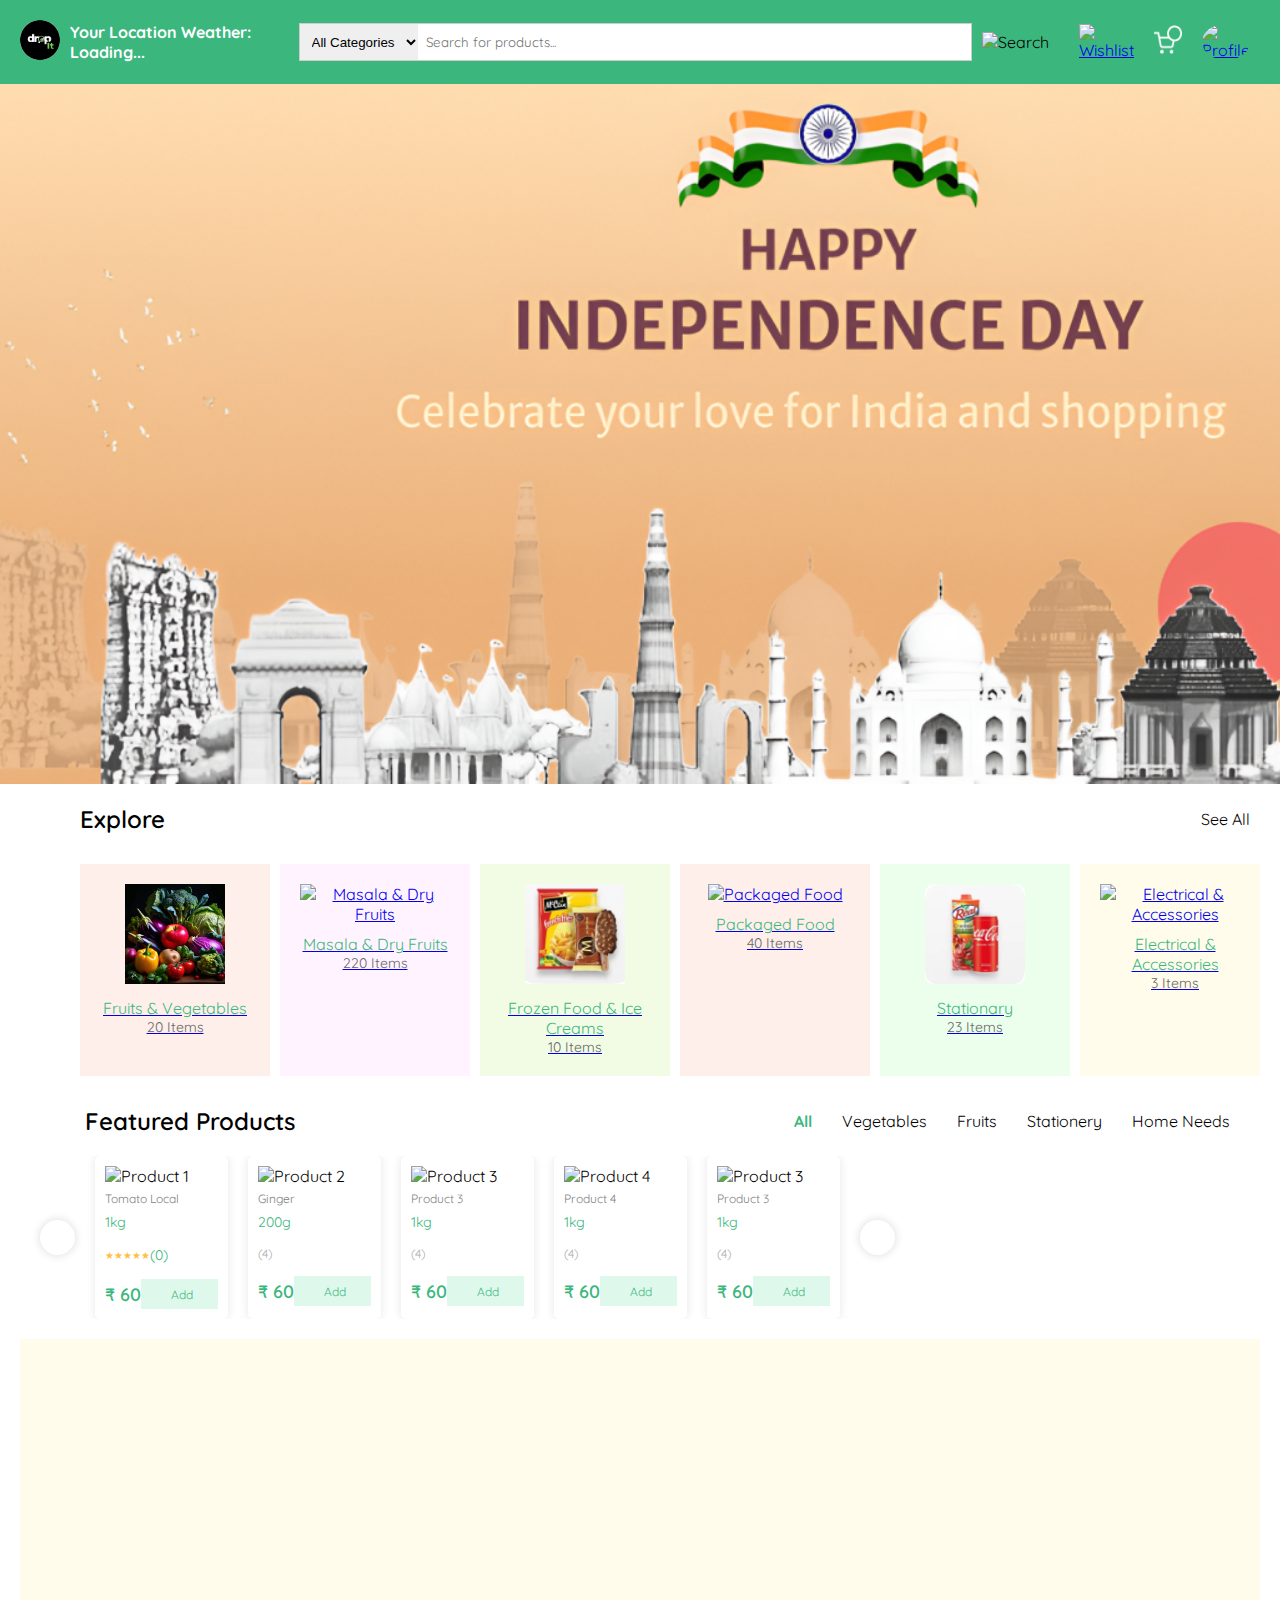
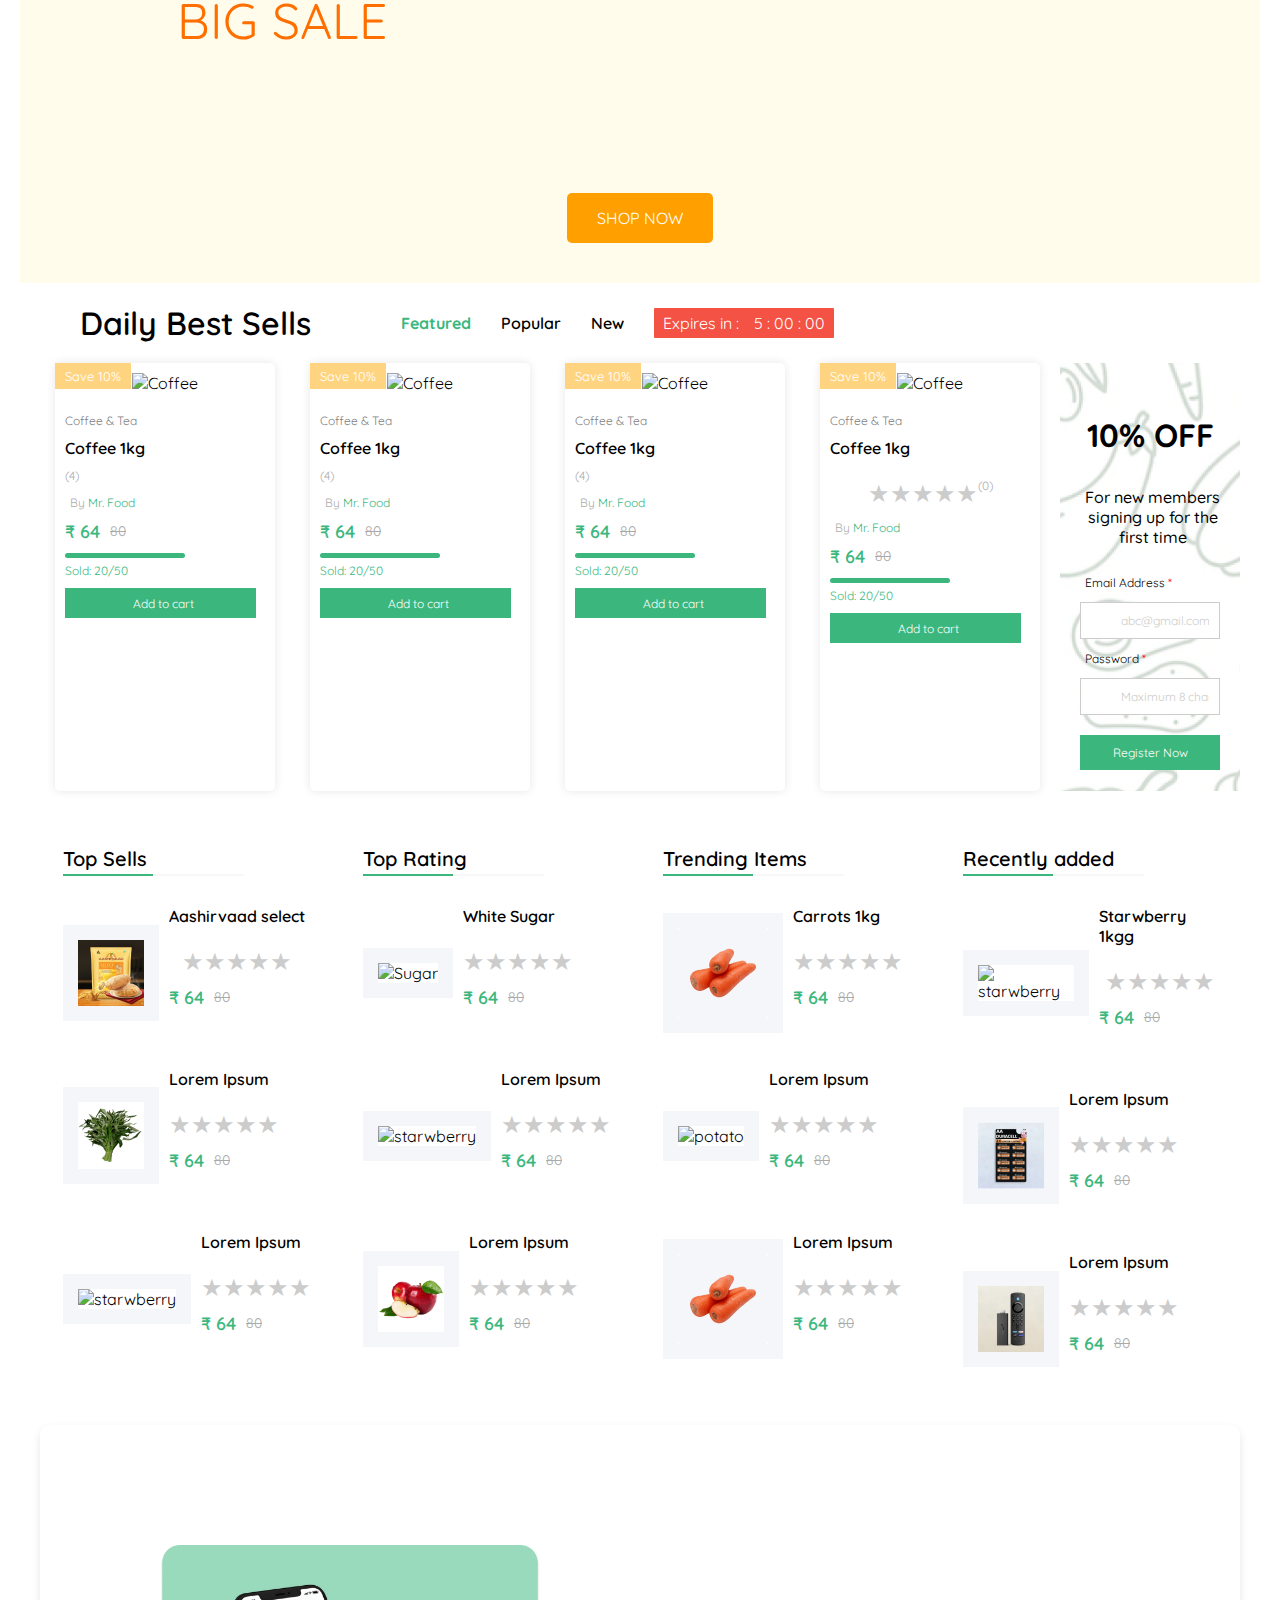
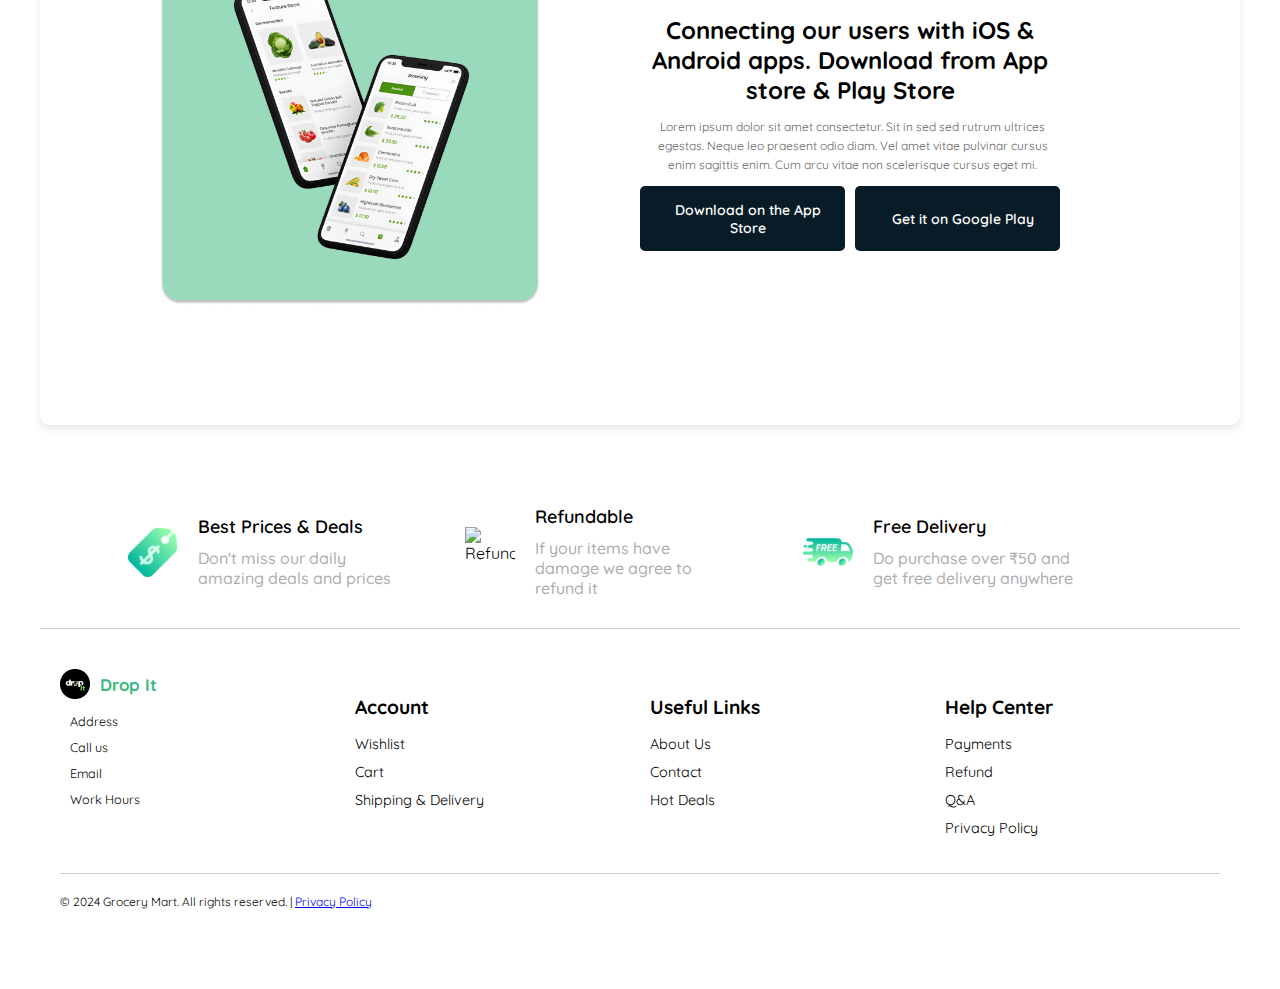
==== index.html @ 7d84f9f9 "Update index.html" ====
<!DOCTYPE html>
<html lang="en">
<head>
<meta charset="UTF-8">
    <meta name="viewport" content="width=device-width, initial-scale=1.0">

<script src="https://kit.fontawesome.com/96c75676d8.js" crossorigin="anonymous"></script>
<script src="https://maps.googleapis.com/maps/api/js?key=AIzaSyDyX95Pp5Kdh_u6Gv_BSRYuu4jSt3dZjJo&libraries=places"></script>
<link rel="preconnect" href="https://fonts.googleapis.com">
<link rel="preconnect" href="https://fonts.gstatic.com" crossorigin>
<link href="https://fonts.googleapis.com/css2?family=Quicksand:wght@300..700&display=swap" rel="stylesheet">

<link rel="stylesheet" href="style.css">
<title>Drop It</title>
<style>
    

</style>
</head>
<body>
    <!-- Header -->
    <div id="above-bar"></div>
    <div id="bottom-bar"></div>

    <div class="header">
        <div class="logo">
            <a href="index.html">
              <img src="assets/drop logo.jpg" alt="Logo" style="border-radius: 100px;">
            </a>


           
            <div class="location">
                <i class="fa-solid fa-location-dot" style="color: #fff; font-size: 14px;"></i>
                <span id="location-text">Your Location</span>
                <span id="weather-report">Weather: Loading...</span>
            </div>
        </div>
        <div class="search-bar-container">
            <div class="search-bar">
                <select>
                    <option><a href="allcategories.html">All Categories</a></option>
                      <option><a href="ve">Vegetables</a></option>
                      <option><a href="#">Fruits</a></option>
                      <option><a href="#">Dairy</a></option>
                      <option><a href="#">More</a></option>

                </select>
                <input type="text" placeholder="Search for products...">
            </div>
            <div class="search-icon">
                <img src="assets/Search-btn.png" alt="Search">
            </div>
        </div>

        <div class="icons">
              <a href="wishlist.html">
                <img src="assets/Wishlist-1.png" alt="Wishlist">
              </a>
              <a href="cart.html">
                <img src="assets/Cart-1.png" alt="Cart">
              </a>
              <div class="profile-icon">
                <a href="signup.html">
                  <img src="assets/Profile.png" alt="Profile">
                </a>

            </div>
        </div>
    </div>



    <div class="hero-section" style="margin: 0;">       
            </div>
            
        </div>
       
    </div>

    
    <div class="explore-section">
        <div class="explore-header">
            <p>Explore</p>
            <div class="explore-buttons">
                <a href="allcategories.html" class="explore-button">See
            All</a>
                <!-- <a href="vegetables.html" class="explore-button">Vegetables</a>
                <a href="fruits.html" class="explore-button">Fruits</a>
                <a href="stationery.html" class="explore-button">Stationery</a>
                <a href="home_needs.html" class="explore-button">Home Needs</a> -->
            </div>
        </div>
        <div class="categories">
        <div class="category-list">
            <div class="category-item" style="background-color: #FEEFEA;">
              <a href="fruits&veggies.html">
                <img src="./assets/fruits & Veggies.jpg" alt="Fruits & Vegetables">
                <p>Fruits & Vegetables</p>
                <span>20 Items</span>
              </a>
            </div>
            <div class="category-item" style="background-color: #FFF3FF;">
              <a href="masala.html">
                <img src="./assets/masala.png" alt="Masala & Dry Fruits">
                <p>Masala & Dry Fruits</p>
                <span>220 Items</span>
              </a>
            </div>
            <div class="category-item" style="background-color: #F2FCE4;">
              <a href="frozen.html">
                <img src="./assets/frozen_food.png" alt="Frozen Food & Ice Creams">
                <p>Frozen Food & Ice Creams</p>
                <span>10 Items</span>
              </a>
            </div>
            <div class="category-item" style="background-color: #FEEFEA;">
              <a href="packed.html">
                <img src="./assets/packaged.png" alt="Packaged Food">
                <p>Packaged Food</p>
                <span>40 Items</span>
              </a>
            </div>
            <div class="category-item" style="background-color: #ECFFEC;">
              <a href="underdev.html">
                <img src="./assets/juice.png" alt="Cool Drinks & Juices">
                <p>Stationary</p>
                <span>23 Items</span>
              </a>
            </div>
            <div class="category-item" style="background-color: #FFFCEB;">
              <a href="underdev.html">
                <img src="./assets/electrical.png" alt="Electrical & Accessories">
                <p>Electrical & Accessories</p>
                <span>3 Items</span>
              </a>
            </div>
            <div class="category-item" style="background-color: #DEF9EC;">
              <a href="underdev.html">
                <img src="./assets/stationery.png" alt="Stationery & Crafts">
                <p>Stationery & Crafts</p>
                <span>9 Items</span>
              </a>
            </div>
            <div class="category-item" style="background-color: #ECFFEC;">
              <a href="cooldrinks.html">
                <img src="./assets/juice.png" alt="Cool Drinks & Juices">
                <p>Cool Drinks & Juices</p>
                <span>23 Items</span>
              </a>
            </div>
          </div>

    </div>

    <!-- features -->

    <div class="featured-section">
        <div class="featured-header">
            <p>Featured Products</p>
            <div class="featured-buttons">
                <a href="index.html" class="featured-button">All</a>
                <a href="vegetables.html" class="featured-button">Vegetables</a>
                <a href="fruits.html" class="featured-button">Fruits</a>
                <a href="stationery.html" class="featured-button">Stationery</a>
                <a href="home_needs.html" class="featured-button">Home Needs</a>
            </div>
        </div>
        <div class="featured-products">
            <button class="arrow left-arrow"><i class="fas fa-arrow-left"></i></button>
            <div class="product-list">
                <div class="product-item">
                    <img src="./assets/product1.png" alt="Product 1">
                    <div class="product-name-wrapper">
                        <p>Tomato Local</p>
                        <i class="far fa-heart heart-icon" onclick="toggleWishlist(this, 'Tomato Local')"></i>
                    </div>
                    <span class="product-weight">1kg</span>
                    <div class="product-rating" style="margin-top: 10px;">
                        <span class="star" data-value="1">&#9733;</span>
                        <span class="star" data-value="2">&#9733;</span>
                        <span class="star" data-value="3">&#9733;</span>
                        <span class="star" data-value="4">&#9733;</span>
                        <span class="star" data-value="5">&#9733;</span>
                        <span>(<span id="rating-value">0</span>)</span>

                    </div>
                    <div class="product-price-add">
                        <div class="product-price">₹ 60</div>
                        <div class="add-to-cart">
                            <button class="add-to-cart-button" onclick="addToCart(this)">
                                <i class="fas fa-shopping-cart"></i> Add
                            </button>
                        </div>
                        <div class="quantity-controls" style="display: none;">
                            <button class="quantity-button" onclick="updateQuantity(this, -1)">-</button>
                            <span class="quantity">1</span>
                            <button class="quantity-button" onclick="updateQuantity(this, 1)">+</button>
                        </div>
                    </div>
                </div>             
                
                <div class="product-item">
                    <img src="./assets/product2.png" alt="Product 2">
                    <div class="product-name-wrapper">
                        <p>Ginger</p>
                        <i class="far fa-heart heart-icon" onclick="toggleWishlist(this, 'Ginger')"></i>
                    </div>
                    <span>200g</span>
                    <div class="product-rating" style="margin-top: 10px;">
                        <i class="fas fa-star star"></i>
                        <i class="fas fa-star star"></i>
                        <i class="fas fa-star star"></i>
                        <i class="fas fa-star star"></i>
                        <i class="fas fa-star star inactive"></i>
                        <span style="font-size: 12px; color: #ADADAD;">(4)</span>

                    </div>
                    <div class="product-price-add">
                        <div class="product-price">₹ 60</div>
                        <div class="add-to-cart">
                            <button class="add-to-cart-button" onclick="addToCart(this)">
                                <i class="fas fa-shopping-cart"></i> Add
                            </button>
                        </div>
                        <div class="quantity-controls" style="display: none;">
                            <button class="quantity-button" onclick="updateQuantity(this, -1)">-</button>
                            <span class="quantity">1</span>
                            <button class="quantity-button" onclick="updateQuantity(this, 1)">+</button>
                        </div>
                    </div>
                </div>
                <div class="product-item">
                    <img src="./assets/product3.png" alt="Product 3">
                    <div class="product-name-wrapper">
                        <p>Product 3</p>
                        <i class="far fa-heart heart-icon" onclick="toggleWishlist(this, 'Product 3')"></i>
                    </div>
                    <span>1kg</span>
                    <div class="product-rating" style="margin-top: 10px;">
                        <i class="fas fa-star star"></i>
                        <i class="fas fa-star star"></i>
                        <i class="fas fa-star star"></i>
                        <i class="fas fa-star star"></i>
                        <i class="fas fa-star star inactive"></i>
                        <span style="font-size: 12px; color: #ADADAD;">(4)</span>

                    </div>
                    <div class="product-price-add">
                        <div class="product-price">₹ 60</div>
                        <div class="add-to-cart">
                            <button class="add-to-cart-button">
                                <i class="fas fa-shopping-cart"></i> Add
                            </button>
                        </div>
                        <div class="quantity-controls" style="display: none;">
                            <button class="quantity-button" onclick="updateQuantity(this, -1)">-</button>
                            <span class="quantity">1</span>
                            <button class="quantity-button" onclick="updateQuantity(this, 1)">+</button>
                        </div>
                    </div>
                </div>
                <div class="product-item">
                    <img src="./assets/product4.png" alt="Product 4">
                    <div class="product-name-wrapper">
                        <p>Product 4</p>
                        <i class="far fa-heart heart-icon" onclick="toggleWishlist(this, 'Product 4')"></i>
                    </div>
                    <span>1kg</span>
                    <div class="product-rating" style="margin-top: 10px;">
                        <i class="fas fa-star star"></i>
                        <i class="fas fa-star star"></i>
                        <i class="fas fa-star star"></i>
                        <i class="fas fa-star star"></i>
                        <i class="fas fa-star star inactive"></i>
                        <span style="font-size: 12px; color: #ADADAD;">(4)</span>

                    </div>
                    <div class="product-price-add">
                        <div class="product-price">₹ 60</div>
                        <div class="add-to-cart">
                            <button class="add-to-cart-button"><i class="fas fa-shopping-cart"></i> Add</button>
                        </div>
                        <div class="quantity-controls" style="display: none;">
                            <button class="quantity-button" onclick="updateQuantity(this, -1)">-</button>
                            <span class="quantity">1</span>
                            <button class="quantity-button" onclick="updateQuantity(this, 1)">+</button>
                        </div>
                    </div>
                </div> 
                <div class="product-item">
                    <img src="./assets/product3.png" alt="Product 3">
                    <div class="product-name-wrapper">
                        <p>Product 3</p>
                        <i class="far fa-heart heart-icon" onclick="toggleWishlist(this, 'Product 3')"></i>
                    </div>
                    <span>1kg</span>
                    <div class="product-rating" style="margin-top: 10px;">
                        <i class="fas fa-star star"></i>
                        <i class="fas fa-star star"></i>
                        <i class="fas fa-star star"></i>
                        <i class="fas fa-star star"></i>
                        <i class="fas fa-star star inactive"></i>
                        <span style="font-size: 12px; color: #ADADAD;">(4)</span>

                    </div>
                    <div class="product-price-add">
                        <div class="product-price">₹ 60</div>
                        <div class="add-to-cart">
                            <button class="add-to-cart-button">
                                <i class="fas fa-shopping-cart"></i> Add
                            </button>
                        </div>
                        <div class="quantity-controls" style="display: none;">
                            <button class="quantity-button" onclick="updateQuantity(this, -1)">-</button>
                            <span class="quantity">1</span>
                            <button class="quantity-button" onclick="updateQuantity(this, 1)">+</button>
                        </div>
                    </div>
                </div>
                
            </div>
            <button class="arrow right-arrow"><i class="fas fa-arrow-right"></i></button>
        </div>   
    </div>
    <div class="offer-banner">
    </div>

    


    <div class="sale-section">
        <div class="cashback">FLAT 20% CASHBACK</div>
        <div class="big-sale">BIG SALE</div>
        <div class="festival-offer">FESTIVAL OFFER</div>
        <a href="#" class="shop-now">SHOP NOW</a>
    </div>

<!-- daily best -->
<div class="daily-best-sells">
    <div class="daily-best-header">
        <div class="daily-best-header-left">
            <p>Daily Best Sells</p>
            <div class="daily-best-buttons">

                <a href="index.html" class="daily-best-button">Featured</a>
                <a href="popular.html" class="daily-best-button">Popular</a>
                <a href="new-products.html" class="daily-best-button">New</a>
            </div>

            <div class="expires-in">
                <span>Expires in :</span>
                <div id="timer" style="margin-left: 15px;">0 : 00 : 00</div>
            </div>
            
        </div>
    </div>
    <div class="products-wrapper">
        <div class="product-card">
            <div class="discount-label">Save 10%</div>
            <img src="./assets/product1.png" alt="Coffee">
            <p class="category">Coffee & Tea</p>
            <p class="product-title">Coffee 1kg</p>
            <div class="product-rating">
                <i class="fas fa-star star"></i>
                <i class="fas fa-star star"></i>
                <i class="fas fa-star star"></i>
                <i class="fas fa-star star"></i>
                <i class="fas fa-star star inactive"></i>
                <span style="font-size: 12px; color: #ADADAD;">(4)</span>
            </div>
            <p class="seller"><span style="color: #ADADAD;">By</span> Mr. Food</p>
            <div class="price">
                <span class="new-price">₹ 64</span>
                <span class="old-price">80</span>
            </div>
            <div class="sold">
                <div class="sold-bar" style="width: 60%; border-radius: 5px"></div>
                <span style="font-size: 12px; text-align: left">Sold: 20/50</span>
            </div>
            <!-- <button class="daily-add-to-cart-button"><i class="fas fa-shopping-cart"></i> Add to cart</button> -->
            <div class="product-price-add">
                <div class="add-to-cart">
                    <button class="daily-add-to-cart-button" onclick="addToCart(this)">
                        <i class="fas fa-shopping-cart"></i> Add to cart
                    </button>
                </div>
                <div class="quantity-controls" style="display: none;">
                    <button class="daily-best-quantity" onclick="updateQuantity(this, -1)">-</button>
                    <span class="daily-quantity">1</span>
                    <button class="daily-best-quantity" onclick="updateQuantity(this, 1)">+</button>
                </div>
            </div>
        </div>
        <div class="product-card">
            <div class="discount-label">Save 10%</div>
            <img src="./assets/product1.png" alt="Coffee">
            <p class="category">Coffee & Tea</p>
            <p class="product-title">Coffee 1kg</p>
            <div class="product-rating">
                <i class="fas fa-star star"></i>
                <i class="fas fa-star star"></i>
                <i class="fas fa-star star"></i>
                <i class="fas fa-star star"></i>
                <i class="fas fa-star star inactive"></i>
                <span style="font-size: 12px; color: #ADADAD;">(4)</span>
            </div>
            <p class="seller"><span style="color: #ADADAD;">By</span> Mr. Food</p>
            <div class="price">
                <span class="new-price">₹ 64</span>
                <span class="old-price">80</span>
            </div>
            <div class="sold">
                <div class="sold-bar" style="width: 60%; border-radius: 5px"></div>
                <span style="font-size: 12px; text-align: left">Sold: 20/50</span>
            </div>
            <!-- <button class="daily-add-to-cart-button"><i class="fas fa-shopping-cart"></i> Add to cart</button> -->
            <div class="product-price-add">
                <div class="add-to-cart">
                    <button class="daily-add-to-cart-button" onclick="addToCart(this)">
                        <i class="fas fa-shopping-cart"></i> Add to cart
                    </button>
                </div>
                <div class="quantity-controls" style="display: none;">
                    <button class="daily-best-quantity" onclick="updateQuantity(this, -1)">-</button>
                    <span class="daily-quantity">1</span>
                    <button class="daily-best-quantity" onclick="updateQuantity(this, 1)">+</button>
                </div>
            </div>
        </div>
        <div class="product-card">
            <div class="discount-label">Save 10%</div>
            <img src="./assets/product1.png" alt="Coffee">
            <p class="category">Coffee & Tea</p>
            <p class="product-title">Coffee 1kg</p>
            <div class="product-rating">
                <i class="fas fa-star star"></i>
                <i class="fas fa-star star"></i>
                <i class="fas fa-star star"></i>
                <i class="fas fa-star star"></i>
                <i class="fas fa-star star inactive"></i>
                <span style="font-size: 12px; color: #ADADAD;">(4)</span>
            </div>
            <p class="seller"><span style="color: #ADADAD;">By</span> Mr. Food</p>
            <div class="price">
                <span class="new-price">₹ 64</span>
                <span class="old-price">80</span>
            </div>
            <div class="sold">
                <div class="sold-bar" style="width: 60%; border-radius: 5px"></div>
                <span style="font-size: 12px; text-align: left">Sold: 20/50</span>
            </div>
            <!-- <button class="daily-add-to-cart-button"><i class="fas fa-shopping-cart"></i> Add to cart</button> -->
            <div class="product-price-add">
                <div class="add-to-cart">
                    <button class="daily-add-to-cart-button" onclick="addToCart(this)">
                        <i class="fas fa-shopping-cart"></i> Add to cart
                    </button>
                </div>
                <div class="quantity-controls" style="display: none;">
                    <button class="daily-best-quantity" onclick="updateQuantity(this, -1)">-</button>
                    <span class="daily-quantity">1</span>
                    <button class="daily-best-quantity" onclick="updateQuantity(this, 1)">+</button>
                </div>
            </div>
        </div>
        <div class="product-card">
            <div class="discount-label">Save 10%</div>
            <img src="./assets/product1.png" alt="Coffee">
            <p class="category">Coffee & Tea</p>
            <p class="product-title">Coffee 1kg</p>
            <div class="rating">
                <span class="star" data-value="1">&#9733;</span>
                <span class="star" data-value="2">&#9733;</span>
                <span class="star" data-value="3">&#9733;</span>
                <span class="star" data-value="4">&#9733;</span>
                <span class="star" data-value="5">&#9733;</span>
                <span id="rating-value" style="font-size: 12px; color: #ADADAD;">(0)</span>
            </div>

            <p class="seller"><span style="color: #ADADAD;">By</span> Mr. Food</p>
            <div class="price">
                <span class="new-price">₹ 64</span>
                <span class="old-price">80</span>
            </div>
            <div class="sold">
                <div class="sold-bar" style="width: 60%; border-radius: 5px"></div>
                <span style="font-size: 12px; text-align: left">Sold: 20/50</span>
            </div>
            <!-- <button class="daily-add-to-cart-button"><i class="fas fa-shopping-cart"></i> Add to cart</button> -->
            <div class="product-price-add">
                <div class="add-to-cart">
                    <button class="daily-add-to-cart-button" onclick="addToCart(this)">
                        <i class="fas fa-shopping-cart"></i> Add to cart
                    </button>
                </div>
                <div class="quantity-controls" style="display: none;">
                    <button class="daily-best-quantity" onclick="updateQuantity(this, -1)">-</button>
                    <span class="daily-quantity">1</span>
                    <button class="daily-best-quantity" onclick="updateQuantity(this, 1)">+</button>
                </div>
            </div>
        </div>

        <!-- email new memver -->
        <div class="new-member-offer">
            <h3>10% OFF</h3>
            <p style="color: black; font-size: 16px; font-weight: 500;">For new members signing up for the first time</p>
            <form class="signup-form">
                <!-- <i class="fa-regular fa-envelope" style="color:#000000; text-align: left;">Email Address <span style="color: red;">*</span></i> -->
                <p style="color:#000000; text-align: left;">Email Address <span style="color: red; font-weight: 500;">*</span></p>
                <div class="input-wrapper">
                    <i class="fa-regular fa-envelope"></i>
                    <input type="email" placeholder="abc@gmail.com" required>
                </div>              
                <p style="color:#000000; text-align: left;">Password <span style="color: red; font-weight: 500;">*</span></p>

                <div class="input-wrapper">
                    <i class="fa-solid fa-key"></i>
                    <input type="password" placeholder="Maximum 8 characters" required>

                </div>  

                <button type="submit">Register Now</button>
            </form>
        </div>
    </div>
</div>   

<!-- top rated -->
<div class="top-container">
    <div class="top">
        <p class="top-sells-heading">Top Sells</p>
        <div class="product">
            <img src="assets/ashirvad.png" alt="aashirvaad">
            <div class="product-info">
                <p class="top-product-name">Aashirvaad select</p>
                <div class="rating">
                    <span class="star" data-value="1">&#9733;</span>
                    <span class="star" data-value="2">&#9733;</span>
                    <span class="star" data-value="3">&#9733;</span>
                    <span class="star" data-value="4">&#9733;</span>
                    <span class="star" data-value="5">&#9733;</span>

                </div>
                <div class="price">
                    <span class="new-price">₹ 64</span>
                    <span class="old-price">80</span>
                </div>
            </div>
        </div>

        <div class="product">
            <img src="assets/leaf.png" alt="leaf">
            <div class="product-info">
                <p class="top-product-name">Lorem Ipsum</p>
                <div class="rating">
                    <span class="star" data-value="1">&#9733;</span>
                    <span class="star" data-value="2">&#9733;</span>
                    <span class="star" data-value="3">&#9733;</span>
                    <span class="star" data-value="4">&#9733;</span>
                    <span class="star" data-value="5">&#9733;</span>

                </div>
                <div class="price">
                    <span class="new-price">₹ 64</span>
                    <span class="old-price">80</span>
                </div>
            </div>
        </div>

        <div class="product">
            <img src="assets/starwberry.png" alt="starwberry">
            <div class="product-info">
                <p class="top-product-name">Lorem Ipsum</p>
                <div class="rating">
                    <span class="star" data-value="1">&#9733;</span>
                    <span class="star" data-value="2">&#9733;</span>
                    <span class="star" data-value="3">&#9733;</span>
                    <span class="star" data-value="4">&#9733;</span>
                    <span class="star" data-value="5">&#9733;</span>

                </div>
                <div class="price">
                    <span class="new-price">₹ 64</span>
                    <span class="old-price">80</span>
                </div>
            </div>
        </div>
    </div>
    

    <div class="top">
        <p class="top-sells-heading">Top Rating</p>
        <div class="product">
            <img src="assets/salt.png" alt="Sugar">
            <div class="product-info">
                <p class="top-product-name">White Sugar</p>
                <div class="rating">
                    <span class="star" data-value="1">&#9733;</span>
                    <span class="star" data-value="2">&#9733;</span>
                    <span class="star" data-value="3">&#9733;</span>
                    <span class="star" data-value="4">&#9733;</span>
                    <span class="star" data-value="5">&#9733;</span>

                </div>
                <div class="price">
                    <span class="new-price">₹ 64</span>
                    <span class="old-price">80</span>
                </div>
            </div>
        </div>

        <div class="product">
            <img src="assets/orange.png" alt="starwberry">
            <div class="product-info">
                <p class="top-product-name">Lorem Ipsum</p>
                <div class="rating">
                    <span class="star" data-value="1">&#9733;</span>
                    <span class="star" data-value="2">&#9733;</span>
                    <span class="star" data-value="3">&#9733;</span>
                    <span class="star" data-value="4">&#9733;</span>
                    <span class="star" data-value="5">&#9733;</span>

                </div>
                <div class="price">
                    <span class="new-price">₹ 64</span>
                    <span class="old-price">80</span>
                </div>
            </div>
        </div>

        <div class="product">
            <img src="assets/apple.png" alt="starwberry">
            <div class="product-info">
                <p class="top-product-name">Lorem Ipsum</p>
                <div class="rating">
                    <span class="star" data-value="1">&#9733;</span>
                    <span class="star" data-value="2">&#9733;</span>
                    <span class="star" data-value="3">&#9733;</span>
                    <span class="star" data-value="4">&#9733;</span>
                    <span class="star" data-value="5">&#9733;</span>

                </div>
                <div class="price">
                    <span class="new-price">₹ 64</span>
                    <span class="old-price">80</span>
                </div>
            </div>
        </div>
    </div>

    <div class="top">
        <p class="top-sells-heading">Trending Items</p>
        <div class="product">
            <img src="assets/carrot.png" alt="starwberry">
            <div class="product-info">
                <p class="top-product-name">Carrots 1kg</p>
                <div class="rating">
                    <span class="star" data-value="1">&#9733;</span>
                    <span class="star" data-value="2">&#9733;</span>
                    <span class="star" data-value="3">&#9733;</span>
                    <span class="star" data-value="4">&#9733;</span>
                    <span class="star" data-value="5">&#9733;</span>

                </div>
                <div class="price">
                    <span class="new-price">₹ 64</span>
                    <span class="old-price">80</span>
                </div>
            </div>
        </div>

        <div class="product">
            <img src="assets/potato.png" alt="potato">
            <div class="product-info">
                <p class="top-product-name">Lorem Ipsum</p>
                <div class="rating">
                    <span class="star" data-value="1">&#9733;</span>
                    <span class="star" data-value="2">&#9733;</span>
                    <span class="star" data-value="3">&#9733;</span>
                    <span class="star" data-value="4">&#9733;</span>
                    <span class="star" data-value="5">&#9733;</span>

                </div>
                <div class="price">
                    <span class="new-price">₹ 64</span>
                    <span class="old-price">80</span>
                </div>
            </div>
        </div>

        <div class="product">
            <img src="assets/carrot.png" alt="carrot">
            <div class="product-info">
                <p class="top-product-name">Lorem Ipsum</p>
                <div class="rating">
                    <span class="star" data-value="1">&#9733;</span>
                    <span class="star" data-value="2">&#9733;</span>
                    <span class="star" data-value="3">&#9733;</span>
                    <span class="star" data-value="4">&#9733;</span>
                    <span class="star" data-value="5">&#9733;</span>

                </div>
                <div class="price">
                    <span class="new-price">₹ 64</span>
                    <span class="old-price">80</span>
                </div>
            </div>
        </div>
    </div>

    <div class="top">
        <p class="top-sells-heading">Recently added</p>
        <div class="product">
            <img src="assets/starwberry.png" alt="starwberry">
            <div class="product-info">
                <p class="top-product-name">Starwberry 1kgg</p>
                <div class="rating">
                    <span class="star" data-value="1">&#9733;</span>
                    <span class="star" data-value="2">&#9733;</span>
                    <span class="star" data-value="3">&#9733;</span>
                    <span class="star" data-value="4">&#9733;</span>
                    <span class="star" data-value="5">&#9733;</span>

                </div>
                <div class="price">
                    <span class="new-price">₹ 64</span>
                    <span class="old-price">80</span>
                </div>
            </div>
        </div>

        <div class="product">
            <img src="assets/battery.png" alt="starwberry">
            <div class="product-info">
                <p class="top-product-name">Lorem Ipsum</p>
                <div class="rating">
                    <span class="star" data-value="1">&#9733;</span>
                    <span class="star" data-value="2">&#9733;</span>
                    <span class="star" data-value="3">&#9733;</span>
                    <span class="star" data-value="4">&#9733;</span>
                    <span class="star" data-value="5">&#9733;</span>

                </div>
                <div class="price">
                    <span class="new-price">₹ 64</span>
                    <span class="old-price">80</span>
                </div>
            </div>
        </div>

        <div class="product">
            <img src="assets/gadget.png" alt="starwberry">
            <div class="product-info">
                <p class="top-product-name">Lorem Ipsum</p>
                <div class="rating">
                    <span class="star" data-value="1">&#9733;</span>
                    <span class="star" data-value="2">&#9733;</span>
                    <span class="star" data-value="3">&#9733;</span>
                    <span class="star" data-value="4">&#9733;</span>
                    <span class="star" data-value="5">&#9733;</span>
                    
                </div>
                <div class="price">
                    <span class="new-price">₹ 64</span>
                    <span class="old-price">80</span>
                </div>
            </div>
        </div>
    </div>
    <div class="main-contenthp">


        
    <div class="main-contenthp">    
        <div class="containerhp" style="background-image: url(assets/support\ bg.png); ">
            <div class="image-sectionhp">
                <img src="assets/image.png" alt="App Screenshots" class="app-screenshotshp">
            </div>
            <div class="text-sectionhp">
                <h1>Connecting our users with iOS & Android apps. Download from App store  & Play Store</h1>
                <p>Lorem ipsum dolor sit amet consectetur. Sit in sed sed rutrum ultrices egestas. Neque leo praesent odio diam. Vel amet vitae pulvinar cursus enim sagittis enim. Cum arcu vitae non scelerisque cursus eget mi.</p>
                <div class="buttonshp">
                    <a href="#" class="btnhp app-storehp">
                        <i class="fab fa-apple"></i>
                        <div class="btn-text">Download on the App Store</div>
                    </a>
                    <a href="#" class="btnhp google-playhp">
                        <i class="fab fa-google-play"></i>
                        <div class="btn-text">Get it on Google Play</div>
                    </a>
                </div>
            </div>
        </div>
    </div>
    <div class="feature-containerhp">
        <div class="featurehp">
            <img src="assets/bestdeals.png" alt="Deals">
            <div>
                <h3>Best Prices & Deals</h3>
                <p>Don't miss our daily amazing deals and prices</p>
            </div>
        </div>
        <div class="featurehp">
            <img src="assets/refundable.png" alt="Refund">
            <div>
                <h3>Refundable</h3>
                <p>If your items have damage we agree to refund it</p>
            </div>
        </div>
        <div class="featurehp">
            <img src="assets/delivery.png" alt="Free Delivery">
            <div>
                <h3>Free Delivery</h3>
                <p>Do purchase over ₹50 and get free delivery anywhere</p>
            </div>
        </div>
    </div>
    </div>
    <footer>
        <div class="footer-top">
            <div class="contact-info">
           <div>
                   <div style="display: flex; align-items: center;">
                       <img src="assets/drop logo.jpg" alt="Logo" style="width: 30px; height: 30px; margin-right: 10px;">
                       <h4 style="margin: 0;">Drop It</h4>
                   </div>
                   <ul style="list-style-type: none; padding: 0;">
                       <li>
                           <i class="fas fa-map-marker-alt" style="margin-right: 10px;"></i>
                           <a href="#">Address</a>
                       </li>
                       <li>
                           <i class="fas fa-phone" style="margin-right: 10px;"></i>
                           <a href="#">Call us</a>
                       </li>
                       <li>
                           <i class="fas fa-envelope" style="margin-right: 10px;"></i>
                           <a href="#">Email</a>
                       </li>
                       <li>
                           <i class="fas fa-clock" style="margin-right: 10px;"></i>
                           <a href="#">Work Hours</a>
                       </li>
                   </ul>
   
               </ul>
           </div>
           </div>
           <div class="footer-content">
               <h4>Account</h4>
               <ul>
                   <li><a href="wishlist.html">Wishlist</a></li>
                   <li><a href="cart.html">Cart</a></li>
                   <li><a href="#">Shipping & Delivery</a></li>
               </ul>
           </div>
           <div class="footer-content">
               <h4>Useful Links</h4>
               <ul>
                   <li><a href="#">About Us</a></li>
                   <li><a href="#">Contact</a></li>
                   <li><a href="#">Hot Deals</a></li>
               </ul>
           </div>
           <div class="footer-content">
               <h4>Help Center</h4>
               <ul>
                   <li><a href="checkout.html">Payments</a></li>
                   <li><a href="#">Refund</a></li>
                   <li><a href="#">Q&A</a></li>
                   <li><a href="https://privacy-policy-77pz.onrender.com/">Privacy Policy</a></li>                
               </ul>
           </div>
       </div>
        <div class="footer-bottom">
            <div style="display: flex; align-items: center;">
                <p style="color: black;">&copy; 2024 Grocery Mart. All rights reserved. | <a href="https://privacy-policy-77pz.onrender.com/">Privacy Policy</a></p>

            </div>
            <div class="social-links1">
                <a href="#" class="twittericon"><i class="fab fa-facebook-f"></i></a>
                <a href="#" class="twittericon"><i class="fab fa-twitter"></i></a>
                <a href="https://www.instagram.com/_drop_itt/" class="twittericon"><i class="fab fa-instagram"></i></a>
                <a href="#" class="twittericon"><i class="fab fa-linkedin-in"></i></a>
            </div>
        </div>
    </footer>

</div>

<script src="navbar.js"></script>
<script src="slider.js"></script>
<script src="favorite.js"></script>
<script src="quantity.js"></script>
 <script src="script.js"></script>
<script>
    const targetDateKey = 'timerTargetDate';
    function initializeTimer() {
        let targetDate = localStorage.getItem(targetDateKey);
        if (!targetDate) {
            targetDate = new Date();
            targetDate.setHours(targetDate.getHours() + 5);
            localStorage.setItem(targetDateKey, targetDate);
        } else {
            targetDate = new Date(targetDate);
        }

        function functionTimer() {
            const now = new Date();
            const timeDifference = targetDate - now;
            if (timeDifference <= 0) {
                document.getElementById('timer').innerHTML = "0 : 00 : 00";
                clearInterval(timerInterval);
                localStorage.removeItem(targetDateKey);
            } else {
                const hours = Math.floor((timeDifference % (1000 * 60 * 60 * 24)) / (1000 * 60 * 60));
                const minutes = Math.floor((timeDifference % (1000 * 60 * 60)) / (1000 * 60));
                const seconds = Math.floor((timeDifference % (1000 * 60)) / 1000);

                document.getElementById('timer').innerHTML = `${hours} : ${minutes.toString().padStart(2, '0')} : ${seconds.toString().padStart(2, '0')}`;
            }
        }
        const timerInterval = setInterval(functionTimer, 1000);
        functionTimer();
    }

    document.addEventListener('DOMContentLoaded', initializeTimer);
</script>


<script>
    function setActivePage() {
        const currentPage = window.location.pathname.split("/").pop();
        const links = document.querySelectorAll('.explore-button, .featured-button, .daily-best-button');

        links.forEach(link => {
            const href = link.getAttribute('href');
            if (href === currentPage) {
                link.classList.add('current');
            }
        });
    }

    setActivePage();
</script>


</body>
</html>
---- style.css ----
body {
    margin: 0;
    font-family: "Quicksand", sans-serif;
    box-sizing: border-box;

  }

  p {
    font-family: "Quicksand", sans-serif;
    color: white;
    font-size: 12px;
    margin-left: 5px;
  }

  input, button {
    font-family: "Quicksand", sans-serif;
  }
  .header {
    background-color: #3BB77E;
    padding: 20px;

    display: flex;
    align-items: center;
    justify-content: space-between;
  }

  .logo {
    display: flex;
    align-items: center;
    color: white;
    font-weight: bold;
  }

  .logo img {
    height: 40px;
    margin-right: 10px;
  }

  .search-bar-container {
    display: flex;
    align-items: center;
    width: 900px; /* Adjust this value to make the container smaller */
    margin: 0 20px;
  }

  .search-bar {
    display: flex;
    align-items: center;
    flex: 1;
    border: 1px solid #ccc; /* Optional: For better visibility of the search bar */
  }

  .search-bar select,
  .search-bar input {
    height: 36px; /* Slightly reduce the height for a smaller look */
    border: none;
    padding: 0 8px; /* Reduce padding */
  }

  .search-bar select {
    margin-right: -1px;
    /* Slight overlap to connect input and select */
  }

  .search-bar input {
    flex: 1;
  }

  .search-icon {
    display: flex;
    align-items: center;
    justify-content: center;
    padding-left: 10px; /* Adjust spacing if needed */
  }

  .icons {
    display: flex;
    align-items: center;
  }

  .icons img {

    margin: 0 10px;
    cursor: pointer;
    height: 30px;
    width: 28px;
  }

  .profile-icon img {
    height: 40px;
    width: 40px;
    border-radius: 50%;
    cursor: pointer;

  }


  #navbar {
    display: flex;
    justify-content: space-between;
    align-items: center;
    padding: 17px 40px;
    width: 100%;
    height: 50px;
    background-color: #3BB77E;
    border: 0px solid #FFFFFF;
    backdrop-filter: blur(15px);
    position: fixed;
    top: 0;
    left: 0;
    right: 0;
    z-index: 1000;
  }

  .navbar-item {
    display: flex;
    align-items: center;
    position: relative;
  }

  .navbar-item img {
    width: 40px;
    height: 40px;
    margin-right: 10px;
  }

  .navbar-item h1 {
    margin: 0;
    font-size: 22px;
    color: #ffffff;
    white-space: nowrap;
  }

  .search-container {
    display: flex;
    align-items: center;
    background-color: #F3F3F3;
    padding: 5px 10px;
    margin-left: 60px;
  }

  .all-products-dropdown {
    display: flex;
    align-items: center;
    color: black;
    width: 200px;
    height: 20px;
    font-size: 12px;
    margin-right: 5px;
    justify-content: space-between;
  }

  .all-products-dropdown .fas.fa-bars {
    margin-right: 15px;
  }

  .all-products-dropdown .fas.fa-chevron-down {
    margin-left: auto;
  }

  .separator {
    margin: 0 5px;
    color: black;
  }

  .search-input-container {
    background-color: #F3F3F3;
    position: relative;
    width: 400px;
  }

  #search-input {
    background-color: #F3F3F3;
    width: 100%;
    padding: 5px;
    font-family: "Quicksand", sans-serif;
    font-size: 12px;
    border: none;
    margin-left: 5px;
  }

  .search-button {
    background-color: transparent;
    border: none;
    cursor: pointer;
    padding: 5px;
    margin-left: 15px; 
  }

  .search-button i {
    font-size: 16px;
    color: black;
  }

  .search-button:hover {
    background-color: #f2f2f2;
  }

  .icon {
    font-size: 18px;
    cursor: pointer;
    color: white;
    margin-left: 20px;
  }

  .navbar-item a {
    font-size: 12px;
    color: #3BB77E;
    text-decoration: none;
    margin-left: 5px;
  }

  .navbar-right {
    display: flex;
    align-items: center;
  }

  .navbar-right.navbar-item {
    color: #3BB77E;
    margin-right: 150px;
    gap: 10px;
  }

  .dropdown {
    position: relative;
  }

  .dropdown-icon {
    margin-left: 5px;
    font-size: 10px;
    color: #000000;
    cursor: pointer;
  }

  .dropdown-content {
    display: none;
    position: absolute;
    background-color: white;
    color: black;
    box-shadow: 0px 8px 16px 0px rgba(0,0,0,0.2);
    padding: 12px 16px;
    z-index: 1;
    top: 100%;
    left: 0;
  }

  .dropdown-content a {
    color: black;
    padding: 8px 16px;
    text-decoration: none;
    display: block;
  }

  .dropdown-content a:hover {
    background-color: #575757;
    color: white;
  }

  .dropdown:hover .dropdown-content {
    display: block;
  }

  .dropdown:hover .all-products-dropdown {
    color: black;
  }


  @media only screen and (max-width: 600px) {
    #navbar {
        padding: 10px 20px;
    }
    .navbar-item {
        margin-left: 20px;
    }
    .navbar-item-left {
        flex-grow: 0;
    }
    .search-container {
        margin-left: 20px;
    }
    .search-container input {
        width: 150px;
    }
    .navbar-right.navbar-item {
        margin-right: 20px;
    }
  }


  .explore-section {
    padding: 20px;
  }

  .explore-header {
    display: flex;
    justify-content: space-between;
    align-items: center;
    margin-bottom: 20px;
  }

  .explore-header p {
    font-size: 24px;
    color: #000000;
    margin: 0;
    margin-left: 15px;
    font-weight: 600;
    padding-left: 45px;
  }
  .explore-buttons {
    display: flex;
    gap: 10px;
  }

  .explore-button {
    background: none;
    border: none;
    color: #3BB77E;
    font-size: 16px;
    cursor: pointer;
    padding: 5px 10px;
    text-decoration: none;
  }


  .categories {
    display: flex;
    align-items: center;
    position: relative;
    padding-left: 50px;
  }

  .category-list {
    display: flex;
    overflow-x: scroll;
    scroll-behavior: smooth;
    flex-wrap: nowrap;
    width: 100%;
    padding: 10px;
    gap: 10px;
  }

  .category-item {
    flex: 0 0 auto;
    width: 150px;
    padding: 20px;
    border-radius: 0px;
    text-align: center;
  }

  .category-item img {
    width: 100px;
    height: 100px;
    object-fit: cover;
    margin-bottom: 10px;
  }

  .category-item p {
    font-family: "Quicksand", sans-serif;
    color: #3BB77E;
    margin: 0;
    font-size: 16px;
  }

  .category-item span {
    display: block;
    font-size: 14px;
    color: #666;
  }

  .featured-section, .daily-best-sells {
    padding: 20px;
  }

  .daily-best-sells{
    margin-bottom: 15px;
  }

  .featured-header, .daily-best-header {
    display: flex;
    justify-content: space-between;
    align-items: center;
    margin-bottom: 20px;
  }

  .explore-header p, .featured-header p, .daily-best-header p {
    font-size: 24px;
    color: #000000;
    margin: 0;
    margin-left: 15px;
    font-weight: 600;
  }
  .daily-best-header p{
    font-size: 32px;
    padding-left: 25px;
  }

  .featured-header p{
    padding-left: 30px;
  }

  .featured-buttons{
    display: flex;
    gap: 10px;
  }

  .explore-button, .featured-button, .daily-best-button {
    background: none;
    border: none;
    color: #000000;
    font-size: 16px;
    cursor: pointer;
    padding: 5px 10px;
    text-decoration: none;
  }


  .featured-products {
    display: flex;
    align-items: center;
    position: relative;
  }

  .arrow {
    background-color: #ffffff;
    border-radius: 50%;
    width: 35px;
    height: 35px;
    font-size: 14px;
    font-weight: bold;
    box-shadow: 0 0 10px rgba(0, 0, 0, 0.15);
    cursor: pointer;
    color: #3BB77E;
    border: none;

  }

  .product-list {
    display: flex;
    flex-direction: row;
    flex-wrap: nowrap;
    overflow-x: auto;
    padding-left: 20px;

  }

  .product-item {
    background-color: white;
    width: 100%;
    /* min-width: 200px; */
    box-shadow: 0 0 10px rgba(0, 0, 0, 0.1);
    /* text-align: center; */
    position: relative;
    padding: 10px;
    margin: 0;
    margin-right: 20px;
    border-radius: 5px;
  }

  .product-card{
    margin-left: 15px;
  }

  .product-item img {
    margin: 0;
    margin-bottom: 5px;
    width: 100%;
    height: auto;
  }

  .product-item span {
    margin: 5px 0;

    font-size: 14px;
    color: #3BB77E;
  }

  .product-rating {
    display: flex;
    align-items: center;
  }

  .product-rating .star {
    color: #FDC040;
    font-size: 10px;
  }

  .product-rating .star.inactive {
    color: lightgray;
  }

  .product-price-add {
    display: flex;
    justify-content: space-between;
    width: 100%;
    align-items: center;
    margin-top: 10px;
  }

  .product-price {
    font-size: 18px;
    font-weight: 600;
    color: #3BB77E;
  }

  .add-to-cart-button {
    display: flex;
    align-items: center;
    text-align: center;
    background-color: #DEF9EC;
    color: #3BB77E;
    font-size: 12px;
    padding: 5px 25px;
    border: none;
    height: 30px;
    cursor: pointer;
  }

  .add-to-cart i {
    margin-right: 5px;
  }

  .add-to-cart:hover {
    background-color: #b5f8d7;
  }

  .product-name-wrapper {
    display: flex;
    align-items: center;
    justify-content: space-between; 
    margin-bottom: 5px; 
  }

  .product-name-wrapper p {
    color: gray;
    margin: 0;
    text-align: left;
    flex-grow: 1;
  }



  /* .product-item p {
    margin-bottom: 10px;
    text-align: left;
    font-size: 12px;
    color: gray;
  } */

  @keyframes bounce {
    0%, 100% {
        transform: scale(1);
    }
    50% {
        transform: scale(1.2);
    }
  }

  .heart-icon.beat {
    animation: bounce 0.6s;
  }

  .red {
    color: rgb(198, 64, 64);
  }

  .placeholder-text {
    position: absolute;
    top: 50%;
    left: 15px;
    transform: translateY(-50%);
    font-size: 12px;
    color: #888;
    pointer-events: none;
    transition: transform 0.5s, opacity 0.5s;
  }

  .placeholder-text.scroll-up {
    transform: translateY(0%);
    opacity: 0;
  }

  .quantity-controls {
    display: flex;
    align-items: center;
    justify-content: center;
    height: 30px;
    gap: 5px;
  }

  .quantity-button {
    background-color: #DEF9EC;
    color: #000000;
    border: none;
    width: 20px;
    padding: 5px 10px;
    cursor: pointer;
    font-size: 12px;

    justify-content: center;
    text-align: center;
    align-items: center;
    display: flex;
    margin-left: auto;
  }

  .quantity-button:hover {
    background-color: #a7f6cf;
  }

  .quantity {
    width: 30px;

    justify-content: center;
    text-align: center;
    align-items: center;
    font-size: 12px;
    font-weight: bold;
  }


  .daily-best-quantity {
    background-color: #DEF9EC;
    color: #000000;
    width: 50px;
    padding: 5px 10px;
    cursor: pointer;
    font-size: 14px;
    align-items: center;
    border: #000;
    justify-content: center;
    display: flex;
    margin-left: auto;
  }

  .daily-best-quantity:hover {
    background-color: #a7f6cf;
  }
  .daily-quantity {
    width: 110px;
    font-size: 14px;
    font-weight: bold;
  }


  .expires-in {
    display: flex;
    background-color: #F35244;
    border-radius: 1px;
    align-items: center;
    margin-left: 20px;
    padding: 5px 9px;
    color: #ffffff;
  }

  .expires-in .timer {
    background-color: #F35244;
    color: white;
    padding: 5px 9px;
  }

  .products-wrapper {
    display: flex;
    justify-content: space-evenly;
    margin-top: 20px;
  }

  .product-card {
    background-color: white;

    min-width: 200px;
    box-shadow: 0 0 10px rgba(0, 0, 0, 0.1);
    text-align: center;
    position: relative;
    padding: 10px;
    margin-right: 20px;
    border-radius: 5px;
    /* background-color: aqua; */
  }

  .discount-label {
    position: absolute;
    top: 0px;
    left: 0px;
    background-color: #FFD480;
    color: white;
    padding: 5px 10px;
    border-radius: 0px;
    font-size: 0.8em;
  }

  .product-card img {
    width: 100%;
    height: auto;
    padding-bottom: 10px;
    margin-bottom: 10px;
  }

  .product-card .category {
    margin: 0;
    font-size: 12px;
    padding-bottom: 10px;

    text-align: left;
    color: gray;
  }

  .product-card .product-title {
    font-size: 16px;
    color: black;
    font-weight: 600;
    text-align: left;
    padding-bottom: 10px;
    margin-bottom: 10px;
    margin: 0;

  }

  .product-card .seller {
    color: #3BB77E;
    text-align: left;
    font-size: 12px;
    margin-bottom: 10px;
  }
  .daily-best-header {
    display: flex;
    justify-content: space-between;
    align-items: center;
  }

  .daily-best-header-left {
    display: flex;
    align-items: center;
  }

  .daily-best-header-left p {
    margin-right: 80px;
  }

  .daily-best-buttons {

    display: flex;
    gap: 10px;
    font-weight: 600;
    font-size: 16px;
  }


  .daily-add-to-cart-button{
    width: 165%;

    text-align: center;
    background-color:#3BB77E;
    color: #ffffff;
    font-size: 12px;
    border: none;
    height: 30px;
    padding: 5px 25px;
    cursor: pointer;
  }

  .price {
    display: flex;
    gap: 10px;
    margin-bottom: 10px;
  }

  .new-price {
    color: #3BB77E;
    font-size: 18px;
    font-weight: 600;
    text-align: left;
  }

  .old-price {
    color: #aaa;
    text-decoration: line-through;
    font-size: 14px;
    padding-top: 2px;
    margin-bottom: auto;
  }

  .sold {
    display: flex;
    flex-direction: column;
    margin-bottom: 10px;
    color: #3BB77E;
  }

  .sold-bar {
    width: 100%;
    height: 5px;
    background-color: #3BB77E;
    margin-bottom: 5px;
  }

  .new-member-offer {
    background-image: url('assets/hero\ bg.png'); /* Replace with your image path */
    background-size: cover; /* Make the background image cover the entire div */
    background-position: center; /* Center the background image */
    background-repeat: no-repeat; /* Ensure the background doesn't repeat */
    padding: 20px;

    color: white; /* Text color to stand out against the background */
    width: 245px;
    text-align: center;

    height: 388px;
    top: 2023px;
    left: 1144px;
    gap: 0px;
    border-radius: 3px 0px 0px 0px;
    opacity: 0px;

  }

  .new-member-offer h3 {
    font-size: 2em;
    color: black;
  }

  .signup-form {
    display: flex;
    flex-direction: column;
  }

  .signup-form input {
    padding: 10px;
    border: 1px solid #ddd;
    font-size: 12px;
  }

  .signup-form button {
    background-color: #3BB77E;
    color: white;
    border: none;
    padding: 10px 20px;
    cursor: pointer;
    margin-top: 20px;
    font-size: 12px;
  }

  .input-wrapper {
    position: relative;
    width: 100%;
    max-width: 400px;
  }

  .input-wrapper i {
    position: absolute;
    left: 10px;
    top: 50%;
    transform: translateY(-50%);
    color: #ccc;
  }

  .input-wrapper input[type="email"], .input-wrapper input[type="password"]{
    width: 100%;
    padding: 10px 10px 10px 40px;
    font-size: 12px;
    font-family: "Quicksand", sans-serif;
    color: #000000;
    border: 1px solid #ccc;
    outline: none;
    box-sizing: border-box; 
  }

  .input-wrapper input[type="email"]::placeholder, .input-wrapper input[type="password"]::placeholder {
    color: #ccc;
  }

  .top-container {
    display: flex;
    justify-content: space-around;
    flex-wrap: wrap;
    padding: 20px;
  }

  .top {
    width: 22%;
    margin-bottom: 20px;
  }

  .top-sells-heading {
    position: relative;
    font-size: 20px;
    color: #000000;
    margin: 0;
    margin-left: 5px;
    margin-bottom: 10px;
    font-weight: 600;
    padding-bottom: 5px;
  }

  .top-sells-heading::after {
    content: '';
    position: absolute;
    left: 0;
    bottom: 0;
    width: 70%;
    height: 2px;
    background: linear-gradient(to right, #3BB77E 50%, rgba(240, 240, 240, 0.5) 50%);
  }

  .product {
    display: flex;
    align-items: center;
    margin-top: 30px;
    margin-bottom: 20px;
  }

  .product img {
    border: 15px solid #F4F6FA;
    max-width: 100px;
    margin-left: 5px;
    margin-right: 10px;
  }

  .product-info {
    display: flex;
    flex-direction: column;
    margin-bottom: 20px;
  }

  .product-info .top-product-name {
    margin: 0;
    color: #000;
    font-size: 16px;
    margin-bottom: 10px;
    font-weight: 600;
  }

  .cart-quantity {
    position: absolute;
    top: -8px;
    right: -8px;
    background-color: #F3FAF5;
    color: #000000;
    border-radius: 50%;
    padding: 2px 6px;
    font-size: 10px;
    display: none;
  }

  .cart-page {
    margin-top: 150px;
    padding: 20px;
    max-width: 800px;
  }

  .cart-item {
    margin-top: 40px;
    display: flex;
    align-items: center;
    border-bottom: 1px solid #ddd;
    padding: 10px 0;
  }

  .cart-item img {
    margin-right: 20px;
  }

  .cart-item p {
    color: #000;
    margin: 0 10px;

  }

  .cart-total {
    font-size: 16px;
    margin-top: 20px;
    margin-right: 40px;
    text-align: right;
  }

  .checkout {
    display: block;
    margin: 20px auto;
    padding: 10px 20px;
    font-size: 12px;
    cursor: pointer;
  }

  .empty-cart-message {
    text-align: center;
    font-size: 16px;
    margin-top: 600px;
  }

  .subscription {
    background-image: url('./assets/footer.png');
    background-size: 1400px;
    height: 200px;
    background-repeat: no-repeat;
    background-position: center;
    padding: 100px;
    color: white;
    text-align: center;
    border-radius: 50px;
    margin-top: 20px;
    display: flex;
    justify-content: space-between;
    align-items: center;
    position: relative;
  }
  .subscription h2 {
    font-size: 24px;
    margin: 0;
    flex: 1;
  }
  .subscription form {
    display: flex;
    justify-content: flex-end;
    align-items: center;
    gap: 10px;
    flex: 1;
  }
  .subscription input {
    padding: 10px;
    border: 1px solid #ddd;
    border-radius: 4px;
    width: 100%;
    max-width: 300px;
  }
  .subscription button {
    padding: 10px;
    background-color: #274C5B;
    color: white;
    border: none;
    cursor: pointer;
    border-radius: 4px;
    font-size: 18px;
  }
  .subscription button:hover {
    background-color: #45a049;
  }
  .feature-container {
    display: flex;
    justify-content: space-around;
    align-items: center;
    text-align: center;
    padding: 20px;
  }
  .feature {
    display: flex;
    flex-direction: row;
    align-items: center;
    max-width: 300px;
    text-align: left;
  }
  .feature img {
    width: 50px;
    height: 50px;
    margin-right: 10px;
  }
  .feature h3 {
    font-size: 20px;
    margin: 10px 0;
  }
  footer {
    background-color: #ffffff;
    padding: 40px 20px;
    border-top: 1px solid #ccc;
    font-family: Arial, sans-serif;
    color: #000;
    margin-top: auto;
    width: 100%; /* Ensures the footer spans the full width of the page */
  }

  .footer-top {
    background: rgba(255, 255, 255, 1);
    font-family: "Quicksand", sans-serif;
    display: flex;
    justify-content: space-between;
    flex-wrap: wrap;
    gap: 20px;
    padding-bottom: 20px;
    width: 100%; /* Full width */
    margin: 0; /* Removes centering margin */
  }

  .footer-top div {
    flex: 1;
    min-width: 200px;
  }

  .contact-info {
    color: #3BB77E;
    font-size: 14px;
    align-items: center;
  }

  .footer-top h4 {
    font-size: 1.2em;
    margin-bottom: 10px;
  }

  .footer-top ul {
    list-style-type: none;
    padding: 0;
  }

  .footer-top li {
    margin-bottom: 10px;
    font-size: 0.9em;
  }

  .footer-top a {
    text-decoration: none;
    color: #000;
  }

  .footer-top a:hover {
    text-decoration: underline;
  }

  .footer-bottom {
    display: flex;
    justify-content: space-between;
    align-items: center;
    padding-top: 20px;
    border-top: 1px solid #ccc;
    font-size: 0.8em;
    text-align: center;
    width: 100%; /* Full width */
    margin: 0; /* Removes centering margin */
  }

  .footer-bottom p {
    margin: 0;
  }

  .social-links {
    display: flex;
    justify-content: flex-end;
    align-items: center;
  }

  .social-links a {
    display: inline-block;
    margin-left: 10px;
    color: #3BB77E;
    text-decoration: none;
  }

  .social-links a:hover {
    color: #339966;
  }

  .rect-imageshp {
    display: flex;
    flex-direction: row;
    margin-top: 40px;
    margin-bottom: 40px;
    position: relative; /* Ensure the positioning works */

  }

  .rec-img-1hp {
    width: 50%;
    padding: 20px;
  }
  .containerhp {

    flex-direction: row;

    background-color: #ffffff;
    border-radius: 10px;
    box-shadow: 0 4px 8px rgba(0, 0, 0, 0.1);
    overflow: hidden;
    width: auto;
    height: 400px;
    /* background-image: url('images/newsletter\ background.png'); */
    background-size: cover;
    background-position: center;
    padding: 100px;
    color: black;
    text-align: center;
    /* margin-top: 40px; */
    display: flex;
    justify-content: space-between;
    align-items: center;
    position: relative;
  }

  .image-sectionhp {
    flex: 1;

    display: flex;
    justify-content: center;
    align-items: center;
    padding: 20px;
  }

  .app-screenshotshp {
    max-width: 100%;
    height: auto;
  }

  .text-sectionhp {
    flex: 1;
    width: 700px;
    /* background-color: aqua; */
    padding: 80px;

  }

  .text-sectionhp h1 {
    font-size: 24px;
    margin-bottom: 10px;




  }

  .text-sectionhp p {
    /* margin-bottom: 20px; */
    line-height: 1.6;
    color: #666;
  }

  .text-sectionhp .inner-text {
    margin-top: 20px;
    margin-bottom: 20px;
  }

  .buttonshp {
    display: flex;
    gap: 10px;

  }

  .btnhp {
    display: flex;
    align-items: center;
    text-decoration: none;
    text-align: center;
    border-radius: 5px;
    height: 65px;
    width: 185px;
    color: white;
    background-color: #081C27;
    padding: 0 10px;
    font-size: 14px;
    font-weight: 600;
    justify-content: center;
  }

  .btnhp i {
    font-size: 26px;
    margin-right: 10px;
  }

  .btn-text {
    font-size: 14px;
  }


  .app-storehp i, .google-playhp  {
    color: #FFF;
    font-size: 30px;
  }

  .feature-containerhp {
    display: flex;
    justify-content: space-evenly;
    /* align-items: center; */
    text-align: center;
    padding: 20px;
    /* background-color: aqua; */
    width: 90%;
    margin-top: 50px;
  }

  .featurehp {
    display: flex;
    flex-direction: row;
    align-items: center;
    width: 25%;
    text-align: left;

  }

  .featurehp img {
    width: 50px;
    height: 50px;
    margin-right: 10px;
  }

  .featurehp h3 {
    padding-left: 10px;
    font-size: 18px;
    font-weight: 600;
    margin: 10px 0;
    color: #000;
  }
  .featurehp p {
    padding-left: 10px;
    font-size: 16px;
    font-weight: 500;
    margin: 10px 0;
    color: #ADADAD;
  }
  footer {
    background-color: #ffffff;
    padding: 40px 20px;
    border-top: 1px solid #ccc;
    font-family: Arial, sans-serif;
    color: #000;
    margin-top: auto;
  }

  .footer-top {
    background: rgba(255, 255, 255, 1);
    display: flex;
    justify-content: space-between;
    flex-wrap: wrap;
    max-width: 1200px;
    margin: 0 auto;
    gap: 20px;
    padding-bottom: 20px;
  }

  .footer-top div {
    flex: 1;
    min-width: 200px;
  }

  .footer-top h4 {
    font-size: 1.2em;
    margin-bottom: 10px;
  }

  .footer-top ul {
    list-style-type: none;
    padding: 0;
  }

  .footer-top li {
    margin-bottom: 10px;
    font-size: 0.9em;
  }

  .footer-top a {
    text-decoration: none;
    color: #000;
  }

  .footer-top a:hover {
    text-decoration: underline;
  }

  .footer-bottom {
    display: flex;
    justify-content: space-between;
    align-items: center;
    max-width: 1200px;
    margin: 0 auto;
    padding-top: 20px;
    border-top: 1px solid #ccc;
    font-size: 0.8em;
    text-align: center;
  }

  .footer-bottom p {
    margin: 0;
  }

  .twittericon {
    color: #3BB77E;
    font-size: 20px;
    ;
  }


    html {
        scroll-behavior: smooth;
    }
    .hero-section {
        background-image: url('assets/independence\ @home.png');
        background-color: #FFFCEB;
        margin-top: 60px;
        background-size: cover;
        background-position: center;
        padding: 50px 0; 
        color: #000000;
        text-align: center;
        position: relative;
        height: 600px; 
        width: 1685px;
        top: 10;

    }

    .hero-text {
        margin: 0 20px;
        padding: 20px;
        position: relative;
        z-index: 2;
        text-align: left;
        margin-top: 60px;
    }

    .hero-text h1 {
        font-size: 3.5em;
        margin-top: 0;
        margin-left: 250px;
        font-weight: 700;
        line-height: 1.2;
    }

    .hero-subtext {
        margin: 0 20px;
        position: relative;
        z-index: 2;
        text-align: left;
        margin-top: 10px;
        margin-left: 250px;
    }

    .hero-subtext p {
        font-size: 1.2em;
        color: #838383;
    }

    .hero-image {
        position: absolute;
        right: 10%;
        bottom: 10%;
        z-index: 1;
    }

    .hero-image img {
        max-width: 100%;
        height: auto;
    }

    .email-subscription {
        display: flex;
        margin-left: 250px;
    }

    .email-subscription input[type="email"] {
        padding: 10px;
        font-size: 1em;
        font-family: "Quicksand", sans-serif;
        color: #000000;
        border: 0px solid #ffffff;
        border-radius: 0px 0 0 0px;
        width: 300px;
        height: 40px;
        outline: none;
    }

    .email-subscription button {
        padding: 10px;
        font-size: 1em;
        font-family: "Quicksand", sans-serif;
        height: 60px;
        width: 120px;
        border: 0px solid #3BB77E;
        background-color: #3BB77E;
        color: white;
        border-radius: 0 0px 0px 0;
        cursor: pointer;
        gap:none;
        outline: none;
    }

    .email-subscription button:hover {
        background-color: #339966;
    }

    .category-list, .product-list {
        -ms-overflow-style: none;  
        scrollbar-width: none;  
    }
    .category-list::-webkit-scrollbar, .product-list::-webkit-scrollbar {
        display: none; 
    }
    .current {
        color: #3BB77E;
        font-weight: bold;
    }
  .offer-banner {
    text-align: center;
    background-color: #fffceb;
    padding: 20px;
    position: relative;
  }

  .offer-banner {
    position: relative;
    background-image: url('assets/opening\ offer.png'); /* Add your background image here */
    background-repeat: no-repeat;
    background-size: contain; /* Adjust this to cover or any other value based on your preference */
    background-position: fit; /* Adjust this to your preference */;
    padding: 75px;
    text-align: center; /* Center the text within the banner */
  }

  .offer-title {
    display: inline-block;
    padding: 10px 20px;
    background-color: #b5121b; /* Background color of the span */
    color: white;
    font-size: 24px;
    font-weight: bold;
    border-radius: 5px;
  }

  .offer-time {
    margin-top: 10px;
    font-size: 18px;
    color: #333;
    text-align: center;
  }

  .offer-time .icon {
    font-weight: bold;
    margin-left: 5px;
  }


  .offer-banner .offer-title {
    display: inline-block;
    padding: 10px 20px;
    background-color: #b5121b;
    color: white;
    font-size: 24px;
    font-weight: bold;
    border-radius: 5px;
  }

  .sale-section {
    background-color: #FFFCEB;
    padding: 40px;
    text-align: center;
    background-image: url('assets/rakhi\ bg.png');
    background-size: cover;
    background-position: center;
  }

  .sale-section .cashback {
    color: #FFFCEB;
    font-weight: bold;
    font-size: 30px;
    width: 444px;
    height: 40px;
    top: 1652px;
    left: 258px;
    text-align: center;
    gap: 0px;
    opacity: 0px;
    margin-bottom: 20px; /* Increased margin to create more space below */

  }

  .sale-section .big-sale {
    font-size: 50px;
    color: #FF6F00;
    width: 444px;
    height: 66px;
    top: 1692px; /* Adjusted to be below the cashback element */
    left: 258px;
    text-align: center;
    gap: 0px;
    opacity: 0px;
    margin-bottom: 20px; /* Increased margin to create more space below */
  }

  .sale-section .festival-offer {
    font-size: 40px;
    color: #fffceb;
    width: 444px;
    height: 78px;
    top: 1760px; /* Adjusted to be below the big-sale element */
    left: 258px;
    text-align: center;
    gap: 0px;
    opacity: 0px;
    margin-bottom: 20px; /* Adjust margin if necessary */
  }


  .sale-section .shop-now {
    background-color: #FFA000;
    color: white;
    padding: 15px 30px;
    text-decoration: none;
    border-radius: 5px;
    display: inline-block;
    margin-top: 20px;

  }

  .rating {
    margin: 10px 0;
    display: flex;
    justify-content: center;
    cursor: pointer;
  }

  .star {
    font-size: 24px;
    color: #ccc; /* Default color for unselected stars */
    transition: color 0.3s ease;
  }

  .star.selected,
  .star:hover,
  .star:hover ~ .star {
    color: #FFD700; /* Gold color for selected or hovered stars */
  }
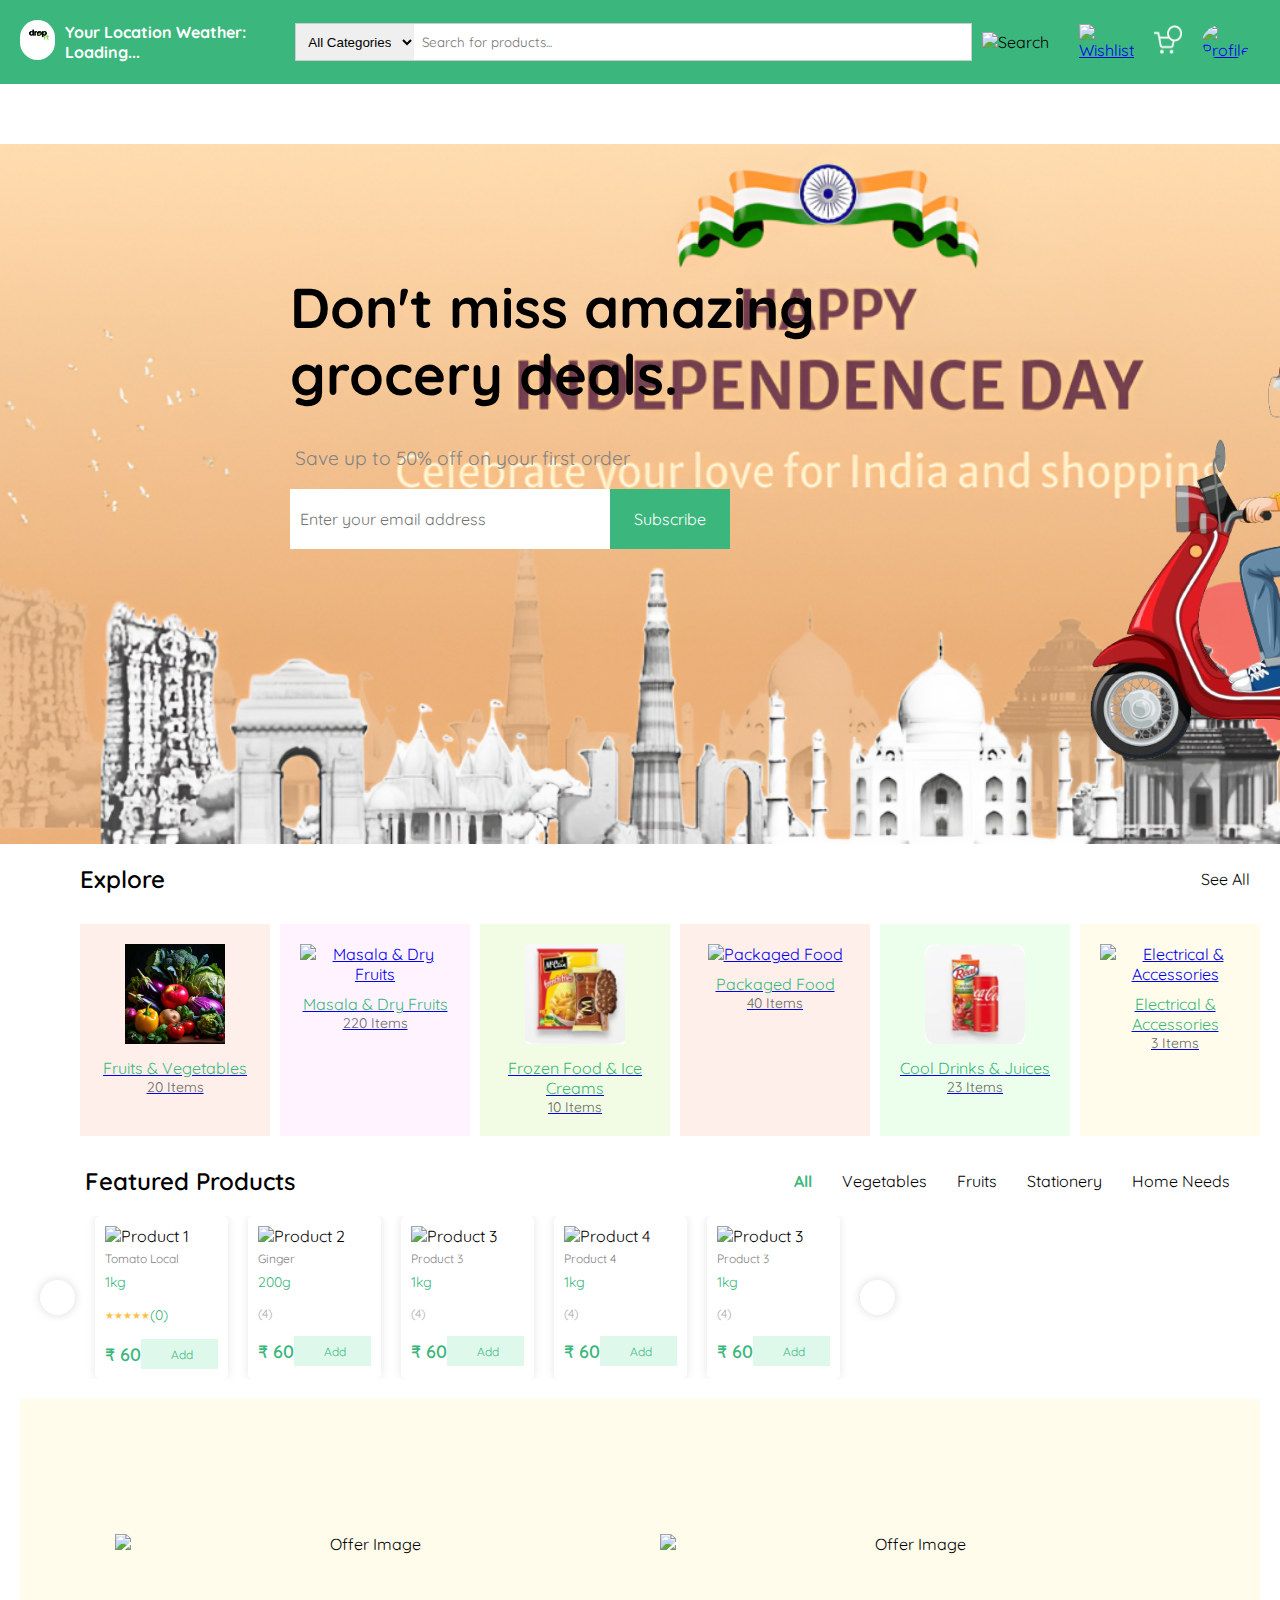
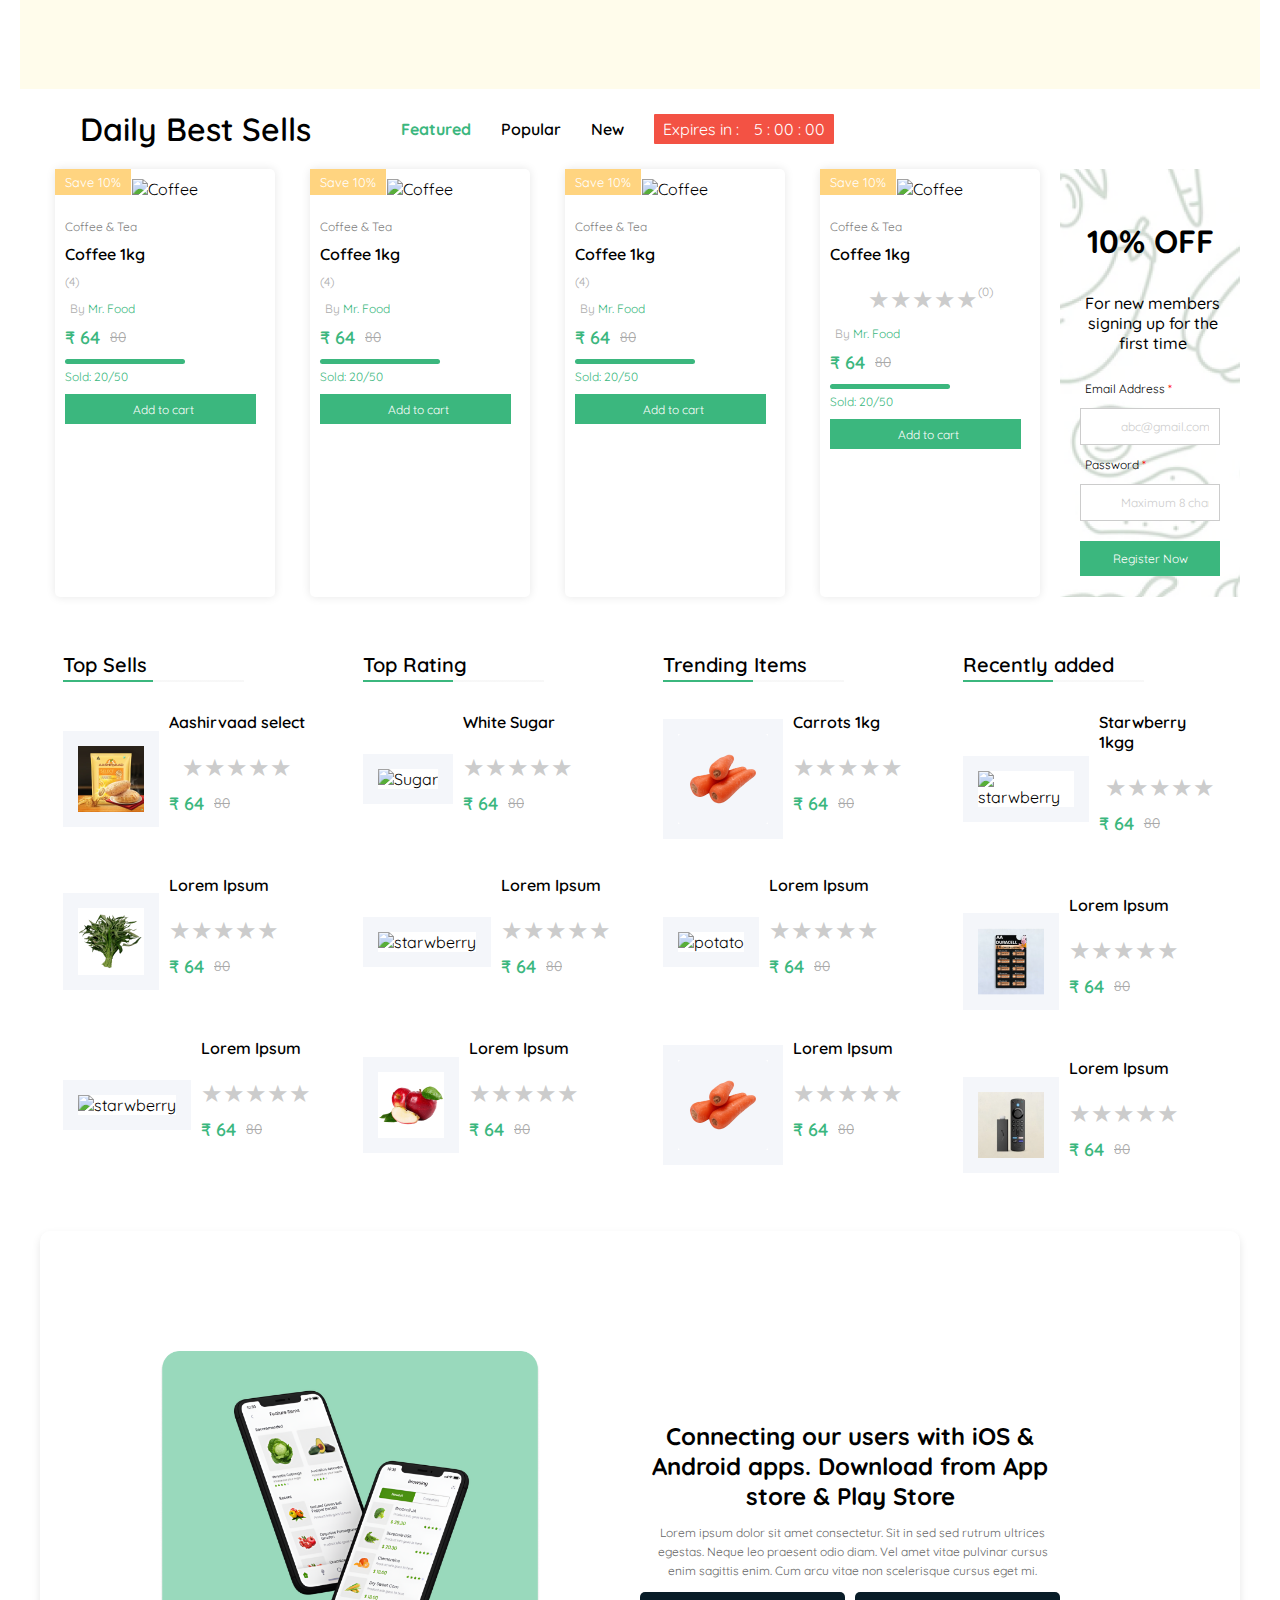
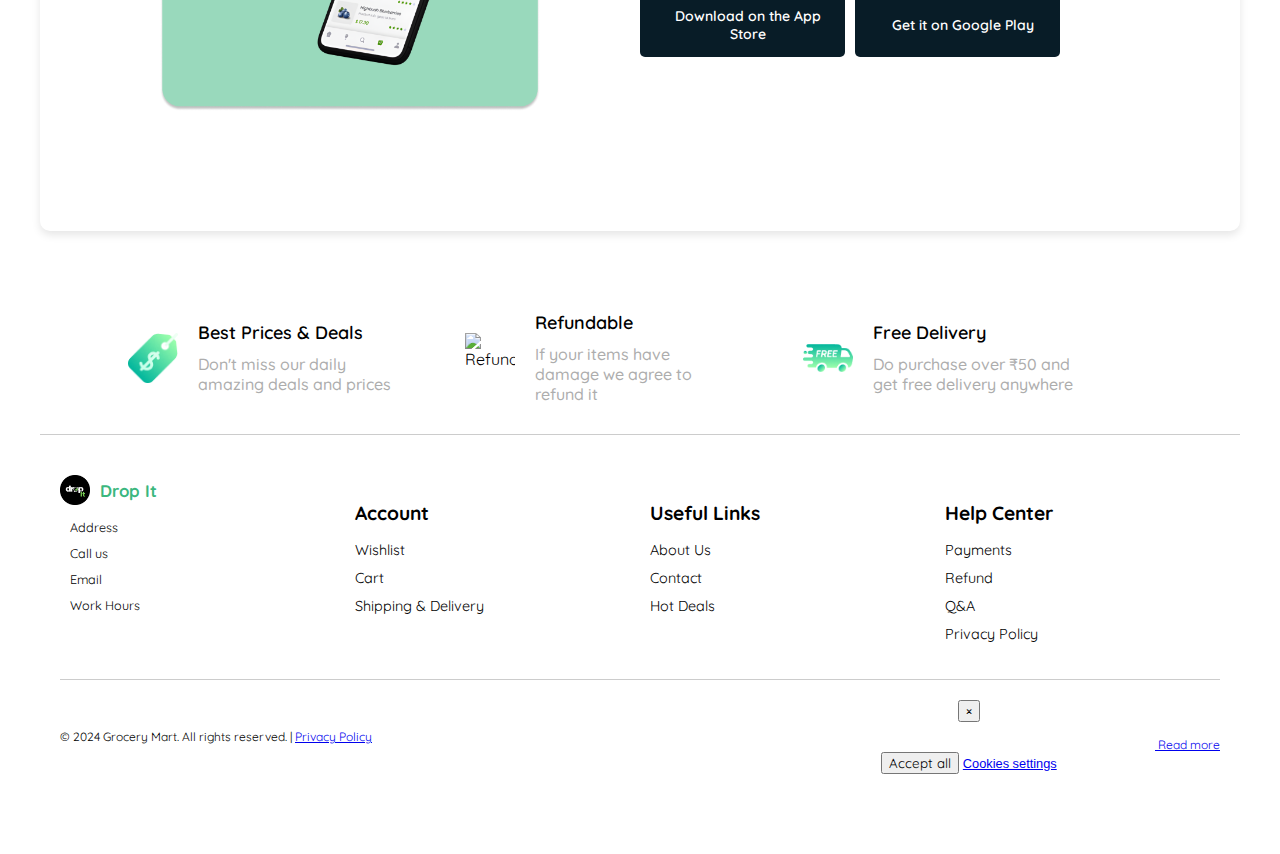
==== commit 42ea180f: "Update index.html" ====
--- a/index.html
+++ b/index.html
@@ -1,951 +1,1019 @@
-<!DOCTYPE html>
-<html lang="en">
-<head>
-<meta charset="UTF-8">
-    <meta name="viewport" content="width=device-width, initial-scale=1.0">
-
-<script src="https://kit.fontawesome.com/96c75676d8.js" crossorigin="anonymous"></script>
-<script src="https://maps.googleapis.com/maps/api/js?key=AIzaSyDyX95Pp5Kdh_u6Gv_BSRYuu4jSt3dZjJo&libraries=places"></script>
-<link rel="preconnect" href="https://fonts.googleapis.com">
-<link rel="preconnect" href="https://fonts.gstatic.com" crossorigin>
-<link href="https://fonts.googleapis.com/css2?family=Quicksand:wght@300..700&display=swap" rel="stylesheet">
-
-<link rel="stylesheet" href="style.css">
-<title>Drop It</title>
-<style>
-    
-
-</style>
-</head>
-<body>
-    <!-- Header -->
-    <div id="above-bar"></div>
-    <div id="bottom-bar"></div>
-
-    <div class="header">
-        <div class="logo">
-            <a href="index.html">
-              <img src="assets/drop logo.jpg" alt="Logo" style="border-radius: 100px;">
-            </a>
-
-
-           
-            <div class="location">
-                <i class="fa-solid fa-location-dot" style="color: #fff; font-size: 14px;"></i>
-                <span id="location-text">Your Location</span>
-                <span id="weather-report">Weather: Loading...</span>
-            </div>
-        </div>
-        <div class="search-bar-container">
-            <div class="search-bar">
-                <select>
-                    <option><a href="allcategories.html">All Categories</a></option>
-                      <option><a href="ve">Vegetables</a></option>
-                      <option><a href="#">Fruits</a></option>
-                      <option><a href="#">Dairy</a></option>
-                      <option><a href="#">More</a></option>
-
-                </select>
-                <input type="text" placeholder="Search for products...">
-            </div>
-            <div class="search-icon">
-                <img src="assets/Search-btn.png" alt="Search">
-            </div>
-        </div>
-
-        <div class="icons">
-              <a href="wishlist.html">
-                <img src="assets/Wishlist-1.png" alt="Wishlist">
-              </a>
-              <a href="cart.html">
-                <img src="assets/Cart-1.png" alt="Cart">
-              </a>
-              <div class="profile-icon">
-                <a href="signup.html">
-                  <img src="assets/Profile.png" alt="Profile">
-                </a>
-
-            </div>
-        </div>
-    </div>
-
-
-
-    <div class="hero-section" style="margin: 0;">       
-            </div>
-            
-        </div>
-       
-    </div>
-
-    
-    <div class="explore-section">
-        <div class="explore-header">
-            <p>Explore</p>
-            <div class="explore-buttons">
-                <a href="allcategories.html" class="explore-button">See
-            All</a>
-                <!-- <a href="vegetables.html" class="explore-button">Vegetables</a>
-                <a href="fruits.html" class="explore-button">Fruits</a>
-                <a href="stationery.html" class="explore-button">Stationery</a>
-                <a href="home_needs.html" class="explore-button">Home Needs</a> -->
-            </div>
-        </div>
-        <div class="categories">
-        <div class="category-list">
-            <div class="category-item" style="background-color: #FEEFEA;">
-              <a href="fruits&veggies.html">
-                <img src="./assets/fruits & Veggies.jpg" alt="Fruits & Vegetables">
-                <p>Fruits & Vegetables</p>
-                <span>20 Items</span>
-              </a>
-            </div>
-            <div class="category-item" style="background-color: #FFF3FF;">
-              <a href="masala.html">
-                <img src="./assets/masala.png" alt="Masala & Dry Fruits">
-                <p>Masala & Dry Fruits</p>
-                <span>220 Items</span>
-              </a>
-            </div>
-            <div class="category-item" style="background-color: #F2FCE4;">
-              <a href="frozen.html">
-                <img src="./assets/frozen_food.png" alt="Frozen Food & Ice Creams">
-                <p>Frozen Food & Ice Creams</p>
-                <span>10 Items</span>
-              </a>
-            </div>
-            <div class="category-item" style="background-color: #FEEFEA;">
-              <a href="packed.html">
-                <img src="./assets/packaged.png" alt="Packaged Food">
-                <p>Packaged Food</p>
-                <span>40 Items</span>
-              </a>
-            </div>
-            <div class="category-item" style="background-color: #ECFFEC;">
-              <a href="underdev.html">
-                <img src="./assets/juice.png" alt="Cool Drinks & Juices">
-                <p>Stationary</p>
-                <span>23 Items</span>
-              </a>
-            </div>
-            <div class="category-item" style="background-color: #FFFCEB;">
-              <a href="underdev.html">
-                <img src="./assets/electrical.png" alt="Electrical & Accessories">
-                <p>Electrical & Accessories</p>
-                <span>3 Items</span>
-              </a>
-            </div>
-            <div class="category-item" style="background-color: #DEF9EC;">
-              <a href="underdev.html">
-                <img src="./assets/stationery.png" alt="Stationery & Crafts">
-                <p>Stationery & Crafts</p>
-                <span>9 Items</span>
-              </a>
-            </div>
-            <div class="category-item" style="background-color: #ECFFEC;">
-              <a href="cooldrinks.html">
-                <img src="./assets/juice.png" alt="Cool Drinks & Juices">
-                <p>Cool Drinks & Juices</p>
-                <span>23 Items</span>
-              </a>
-            </div>
-          </div>
-
-    </div>
-
-    <!-- features -->
-
-    <div class="featured-section">
-        <div class="featured-header">
-            <p>Featured Products</p>
-            <div class="featured-buttons">
-                <a href="index.html" class="featured-button">All</a>
-                <a href="vegetables.html" class="featured-button">Vegetables</a>
-                <a href="fruits.html" class="featured-button">Fruits</a>
-                <a href="stationery.html" class="featured-button">Stationery</a>
-                <a href="home_needs.html" class="featured-button">Home Needs</a>
-            </div>
-        </div>
-        <div class="featured-products">
-            <button class="arrow left-arrow"><i class="fas fa-arrow-left"></i></button>
-            <div class="product-list">
-                <div class="product-item">
-                    <img src="./assets/product1.png" alt="Product 1">
-                    <div class="product-name-wrapper">
-                        <p>Tomato Local</p>
-                        <i class="far fa-heart heart-icon" onclick="toggleWishlist(this, 'Tomato Local')"></i>
-                    </div>
-                    <span class="product-weight">1kg</span>
-                    <div class="product-rating" style="margin-top: 10px;">
+        <!DOCTYPE html>
+        <html lang="en">
+        <head>
+        <meta charset="UTF-8">
+            <meta name="viewport" content="width=device-width, initial-scale=1.0">
+
+        <script src="https://kit.fontawesome.com/96c75676d8.js" crossorigin="anonymous"></script>
+        <script src="https://maps.googleapis.com/maps/api/js?key=AIzaSyDyX95Pp5Kdh_u6Gv_BSRYuu4jSt3dZjJo&libraries=places"></script>
+        <link rel="preconnect" href="https://fonts.googleapis.com">
+        <link rel="preconnect" href="https://fonts.gstatic.com" crossorigin>
+        <link href="https://fonts.googleapis.com/css2?family=Quicksand:wght@300..700&display=swap" rel="stylesheet">
+            <script src="https://maps.googleapis.com/maps/api/js?key=YOUR_API_KEY&callback=initMap" async defer></script>
+        <link rel="stylesheet" href="style.css">
+        <title>Drop It</title>
+        <style>
+
+
+        </style>
+        </head>
+        <body>
+            <!-- Header -->
+            <div id="above-bar"></div>
+            <div id="bottom-bar"></div>
+
+            <div class="header">
+                <div class="logo">
+                    <a href="index.html">
+                      <img src="assets/drop 1.jpg" alt="Logo" style="border-radius: 100px;">
+                    </a>
+
+
+
+                    <div class="location">
+                        <i class="fa-solid fa-location-dot" style="color: #fff; font-size: 14px;"></i>
+                        <span id="location-text">Your Location</span>
+                        <span id="weather-report">Weather: Loading...</span>
+                    </div>
+                </div>
+                <div class="search-bar-container">
+                    <div class="search-bar">
+                        <select>
+                            <option><a href="allcategories.html">All Categories</a></option>
+                              <option><a href="ve">Vegetables</a></option>
+                              <option><a href="#">Fruits</a></option>
+                              <option><a href="#">Dairy</a></option>
+                              <option><a href="#">More</a></option>
+
+                        </select>
+                        <input type="text" placeholder="Search for products...">
+                    </div>
+                    <div class="search-icon">
+                        <img src="assets/Search-btn.png" alt="Search">
+                    </div>
+                </div>
+
+                <div class="icons">
+                      <a href="wishlist.html">
+                        <img src="assets/Wishlist-1.png" alt="Wishlist">
+                      </a>
+                      <a href="cart.html">
+                        <img src="assets/Cart-1.png" alt="Cart">
+                      </a>
+                      <div class="profile-icon">
+                        <a href="signin.html">
+                          <img src="assets/Profile.png" alt="Profile">
+                        </a>
+
+                    </div>
+                </div>
+            </div>
+
+            <div class="hero-section">
+                <div class="hero-text">
+                    <h1>Don't miss amazing<br>grocery deals.</h1>
+                    <div class="hero-subtext">
+                        <p>Save up to 50% off on your first order</p>
+                    </div>
+                    <div class="email-subscription">
+                        <!-- <i class="fa-regular fa-envelope"></i>
+                        <img src="assets/li_send.png" alt="send icon"> -->
+                        <input type="email" placeholder="Enter your email address">
+                        <button>Subscribe</button>
+                    </div>
+                </div>
+                <div class="hero-image">
+                    <img src="./assets/hero.png" alt="Grocery Deals">
+                </div>
+            </div>  
+            </div>
+
+            <div class="explore-section">
+                <div class="explore-header">
+                    <p>Explore</p>
+                    <div class="explore-buttons">
+                        <a href="allcategories.html" class="explore-button">See
+                    All</a>
+                        <!-- <a href="vegetables.html" class="explore-button">Vegetables</a>
+                        <a href="fruits.html" class="explore-button">Fruits</a>
+                        <a href="stationery.html" class="explore-button">Stationery</a>
+                        <a href="home_needs.html" class="explore-button">Home Needs</a> -->
+                    </div>
+                </div>
+                <div class="categories">
+                <div class="category-list">
+                    <div class="category-item" style="background-color: #FEEFEA;">
+                      <a href="all.html">
+                        <img src="./assets/fruits & Veggies.jpg" alt="Fruits & Vegetables">
+                        <p>Fruits & Vegetables</p>
+                        <span>20 Items</span>
+                      </a>
+                    </div>
+                    <div class="category-item" style="background-color: #FFF3FF;">
+                      <a href="masala.html">
+                        <img src="./assets/masala.png" alt="Masala & Dry Fruits">
+                        <p>Masala & Dry Fruits</p>
+                        <span>220 Items</span>
+                      </a>
+                    </div>
+                    <div class="category-item" style="background-color: #F2FCE4;">
+                      <a href="frozen.html">
+                        <img src="./assets/frozen_food.png" alt="Frozen Food & Ice Creams">
+                        <p>Frozen Food & Ice Creams</p>
+                        <span>10 Items</span>
+                      </a>
+                    </div>
+                    <div class="category-item" style="background-color: #FEEFEA;">
+                      <a href="packed.html">
+                        <img src="./assets/packaged.png" alt="Packaged Food">
+                        <p>Packaged Food</p>
+                        <span>40 Items</span>
+                      </a>
+                    </div>
+                    <div class="category-item" style="background-color: #ECFFEC;">
+                      <a href="cooldrinks.html">
+                        <img src="./assets/juice.png" alt="Cool Drinks & Juices">
+                        <p>Cool Drinks & Juices</p>
+                        <span>23 Items</span>
+                      </a>
+                    </div>
+                    <div class="category-item" style="background-color: #FFFCEB;">
+                      <a href="underdev.html">
+                        <img src="./assets/electrical.png" alt="Electrical & Accessories">
+                        <p>Electrical & Accessories</p>
+                        <span>3 Items</span>
+                      </a>
+                    </div>
+                    <div class="category-item" style="background-color: #DEF9EC;">
+                      <a href="underdev.html">
+                        <img src="./assets/stationery.png" alt="Stationery & Crafts">
+                        <p>Stationery & Crafts</p>
+                        <span>9 Items</span>
+                      </a>
+                    </div>
+                    <div class="category-item" style="background-color: #ECFFEC;">
+                      <a href="underdev.html">
+                        <img src="./assets/juice.png" alt="Cool Drinks & Juices">
+                        <p>Cool Drinks & Juices</p>
+                        <span>23 Items</span>
+                      </a>
+                    </div>
+                  </div>
+
+            </div>
+
+            <!-- features -->
+            <div class="featured-section">
+                <div class="featured-header">
+                    <p>Featured Products</p>
+                    <div class="featured-buttons">
+                        <a href="index.html" class="featured-button">All</a>
+                        <a href="vegetables.html" class="featured-button">Vegetables</a>
+                        <a href="fruits.html" class="featured-button">Fruits</a>
+                        <a href="stationery.html" class="featured-button">Stationery</a>
+                        <a href="home_needs.html" class="featured-button">Home Needs</a>
+                    </div>
+                </div>
+                <div class="featured-products">
+                    <button class="arrow left-arrow"><i class="fas fa-arrow-left"></i></button>
+                    <div class="product-list">
+                        <div class="product-item">
+                            <img src="./assets/product1.png" alt="Product 1">
+                            <div class="product-name-wrapper">
+                                <p>Tomato Local</p>
+                                <i class="far fa-heart heart-icon" onclick="toggleWishlist(this, 'Tomato Local')"></i>
+                            </div>
+                            <span class="product-weight">1kg</span>
+                            <div class="product-rating" style="margin-top: 10px;">
+                                <span class="star" data-value="1">&#9733;</span>
+                                <span class="star" data-value="2">&#9733;</span>
+                                <span class="star" data-value="3">&#9733;</span>
+                                <span class="star" data-value="4">&#9733;</span>
+                                <span class="star" data-value="5">&#9733;</span>
+                                <span>(<span id="rating-value">0</span>)</span>
+
+                            </div>
+                            <div class="product-price-add">
+                                <div class="product-price">₹ 60</div>
+                                <div class="add-to-cart">
+                                    <button class="add-to-cart-button" onclick="addToCart(this)">
+                                        <i class="fas fa-shopping-cart"></i> Add </button>
+                                </div>
+                                <div class="quantity-controls" style="display: none;">
+                                    <button class="quantity-button" onclick="updateQuantity(this, -1)">-</button>
+                                    <span class="quantity">1</span>
+                                    <button class="quantity-button" onclick="updateQuantity(this, 1)">+</button>
+                                </div>
+                            </div>
+                        </div>             
+
+                        <div class="product-item">
+                            <img src="./assets/product2.png" alt="Product 2">
+                            <div class="product-name-wrapper">
+                                <p>Ginger</p>
+                                <i class="far fa-heart heart-icon" onclick="toggleWishlist(this, 'Ginger')"></i>
+                            </div>
+                            <span>200g</span>
+                            <div class="product-rating" style="margin-top: 10px;">
+                                <i class="fas fa-star star"></i>
+                                <i class="fas fa-star star"></i>
+                                <i class="fas fa-star star"></i>
+                                <i class="fas fa-star star"></i>
+                                <i class="fas fa-star star inactive"></i>
+                                <span style="font-size: 12px; color: #ADADAD;">(4)</span>
+
+                            </div>
+                            <div class="product-price-add">
+                                <div class="product-price">₹ 60</div>
+                                <div class="add-to-cart">
+                                    <button class="add-to-cart-button" onclick="addToCart(this)">
+                                        <i class="fas fa-shopping-cart"></i> Add
+                                    </button>
+                                </div>
+                                <div class="quantity-controls" style="display: none;">
+                                    <button class="quantity-button" onclick="updateQuantity(this, -1)">-</button>
+                                    <span class="quantity">1</span>
+                                    <button class="quantity-button" onclick="updateQuantity(this, 1)">+</button>
+                                </div>
+                            </div>
+                        </div>
+                        <div class="product-item">
+                            <img src="./assets/product3.png" alt="Product 3">
+                            <div class="product-name-wrapper">
+                                <p>Product 3</p>
+                                <i class="far fa-heart heart-icon" onclick="toggleWishlist(this, 'Product 3')"></i>
+                            </div>
+                            <span>1kg</span>
+                            <div class="product-rating" style="margin-top: 10px;">
+                                <i class="fas fa-star star"></i>
+                                <i class="fas fa-star star"></i>
+                                <i class="fas fa-star star"></i>
+                                <i class="fas fa-star star"></i>
+                                <i class="fas fa-star star inactive"></i>
+                                <span style="font-size: 12px; color: #ADADAD;">(4)</span>
+
+                            </div>
+                            <div class="product-price-add">
+                                <div class="product-price">₹ 60</div>
+                                <div class="add-to-cart">
+                                    <button class="add-to-cart-button">
+                                        <i class="fas fa-shopping-cart"></i> Add
+                                    </button>
+                                </div>
+                                <div class="quantity-controls" style="display: none;">
+                                    <button class="quantity-button" onclick="updateQuantity(this, -1)">-</button>
+                                    <span class="quantity">1</span>
+                                    <button class="quantity-button" onclick="updateQuantity(this, 1)">+</button>
+                                </div>
+                            </div>
+                        </div>
+                        <div class="product-item">
+                            <img src="./assets/product4.png" alt="Product 4">
+                            <div class="product-name-wrapper">
+                                <p>Product 4</p>
+                                <i class="far fa-heart heart-icon" onclick="toggleWishlist(this, 'Product 4')"></i>
+                            </div>
+                            <span>1kg</span>
+                            <div class="product-rating" style="margin-top: 10px;">
+                                <i class="fas fa-star star"></i>
+                                <i class="fas fa-star star"></i>
+                                <i class="fas fa-star star"></i>
+                                <i class="fas fa-star star"></i>
+                                <i class="fas fa-star star inactive"></i>
+                                <span style="font-size: 12px; color: #ADADAD;">(4)</span>
+
+                            </div>
+                            <div class="product-price-add">
+                                <div class="product-price">₹ 60</div>
+                                <div class="add-to-cart">
+                                    <button class="add-to-cart-button"><i class="fas fa-shopping-cart"></i> Add</button>
+                                </div>
+                                <div class="quantity-controls" style="display: none;">
+                                    <button class="quantity-button" onclick="updateQuantity(this, -1)">-</button>
+                                    <span class="quantity">1</span>
+                                    <button class="quantity-button" onclick="updateQuantity(this, 1)">+</button>
+                                </div>
+                            </div>
+                        </div> 
+                        <div class="product-item">
+                            <img src="./assets/product3.png" alt="Product 3">
+                            <div class="product-name-wrapper">
+                                <p>Product 3</p>
+                                <i class="far fa-heart heart-icon" onclick="toggleWishlist(this, 'Product 3')"></i>
+                            </div>
+                            <span>1kg</span>
+                            <div class="product-rating" style="margin-top: 10px;">
+                                <i class="fas fa-star star"></i>
+                                <i class="fas fa-star star"></i>
+                                <i class="fas fa-star star"></i>
+                                <i class="fas fa-star star"></i>
+                                <i class="fas fa-star star inactive"></i>
+                                <span style="font-size: 12px; color: #ADADAD;">(4)</span>
+
+                            </div>
+                            <div class="product-price-add">
+                                <div class="product-price">₹ 60</div>
+                                <div class="add-to-cart">
+                                    <button class="add-to-cart-button">
+                                        <i class="fas fa-shopping-cart"></i> Add
+                                    </button>
+                                </div>
+                                <div class="quantity-controls" style="display: none;">
+                                    <button class="quantity-button" onclick="updateQuantity(this, -1)">-</button>
+                                    <span class="quantity">1</span>
+                                    <button class="quantity-button" onclick="updateQuantity(this, 1)">+</button>
+                                </div>
+                            </div>
+                        </div>
+
+                    </div>
+                    <button class="arrow right-arrow"><i class="fas fa-arrow-right"></i></button>
+                </div>   
+            </div>
+                <div class="offer-banner">
+                    <div class="rect-imageshp">
+                        <img src="assets/organic fresh fruit (Home).png" alt="Offer Image" class="rec-img-1hp">
+                        <img src="assets/organic fresh fruit (Home).png" alt="Offer Image" class="rec-img-1hp">
+                    </div>
+                </div>
+        <!-- daily best -->
+        <div class="daily-best-sells">
+            <div class="daily-best-header">
+                <div class="daily-best-header-left">
+                    <p>Daily Best Sells</p>
+                    <div class="daily-best-buttons">
+
+                        <a href="index.html" class="daily-best-button">Featured</a>
+                        <a href="popular.html" class="daily-best-button">Popular</a>
+                        <a href="new-products.html" class="daily-best-button">New</a>
+                    </div>
+
+                    <div class="expires-in">
+                        <span>Expires in :</span>
+                        <div id="timer" style="margin-left: 15px;">0 : 00 : 00</div>
+                    </div>
+
+                </div>
+            </div>
+            <div class="products-wrapper">
+                <div class="product-card">
+                    <div class="discount-label">Save 10%</div>
+                    <img src="./assets/product1.png" alt="Coffee">
+                    <p class="category">Coffee & Tea</p>
+                    <p class="product-title">Coffee 1kg</p>
+                    <div class="product-rating">
+                        <i class="fas fa-star star"></i>
+                        <i class="fas fa-star star"></i>
+                        <i class="fas fa-star star"></i>
+                        <i class="fas fa-star star"></i>
+                        <i class="fas fa-star star inactive"></i>
+                        <span style="font-size: 12px; color: #ADADAD;">(4)</span>
+                    </div>
+                    <p class="seller"><span style="color: #ADADAD;">By</span> Mr. Food</p>
+                    <div class="price">
+                        <span class="new-price">₹ 64</span>
+                        <span class="old-price">80</span>
+                    </div>
+                    <div class="sold">
+                        <div class="sold-bar" style="width: 60%; border-radius: 5px"></div>
+                        <span style="font-size: 12px; text-align: left">Sold: 20/50</span>
+                    </div>
+                    <!-- <button class="daily-add-to-cart-button"><i class="fas fa-shopping-cart"></i> Add to cart</button> -->
+                    <div class="product-price-add">
+                        <div class="add-to-cart">
+                            <button class="daily-add-to-cart-button" onclick="addToCart(this)">
+                                <i class="fas fa-shopping-cart"></i> Add to cart
+                            </button>
+                        </div>
+                        <div class="quantity-controls" style="display: none;">
+                            <button class="daily-best-quantity" onclick="updateQuantity(this, -1)">-</button>
+                            <span class="daily-quantity">1</span>
+                            <button class="daily-best-quantity" onclick="updateQuantity(this, 1)">+</button>
+                        </div>
+                    </div>
+                </div>
+                <div class="product-card">
+                    <div class="discount-label">Save 10%</div>
+                    <img src="./assets/product1.png" alt="Coffee">
+                    <p class="category">Coffee & Tea</p>
+                    <p class="product-title">Coffee 1kg</p>
+                    <div class="product-rating">
+                        <i class="fas fa-star star"></i>
+                        <i class="fas fa-star star"></i>
+                        <i class="fas fa-star star"></i>
+                        <i class="fas fa-star star"></i>
+                        <i class="fas fa-star star inactive"></i>
+                        <span style="font-size: 12px; color: #ADADAD;">(4)</span>
+                    </div>
+                    <p class="seller"><span style="color: #ADADAD;">By</span> Mr. Food</p>
+                    <div class="price">
+                        <span class="new-price">₹ 64</span>
+                        <span class="old-price">80</span>
+                    </div>
+                    <div class="sold">
+                        <div class="sold-bar" style="width: 60%; border-radius: 5px"></div>
+                        <span style="font-size: 12px; text-align: left">Sold: 20/50</span>
+                    </div>
+                    <!-- <button class="daily-add-to-cart-button"><i class="fas fa-shopping-cart"></i> Add to cart</button> -->
+                    <div class="product-price-add">
+                        <div class="add-to-cart">
+                            <button class="daily-add-to-cart-button" onclick="addToCart(this)">
+                                <i class="fas fa-shopping-cart"></i> Add to cart
+                            </button>
+                        </div>
+                        <div class="quantity-controls" style="display: none;">
+                            <button class="daily-best-quantity" onclick="updateQuantity(this, -1)">-</button>
+                            <span class="daily-quantity">1</span>
+                            <button class="daily-best-quantity" onclick="updateQuantity(this, 1)">+</button>
+                        </div>
+                    </div>
+                </div>
+                <div class="product-card">
+                    <div class="discount-label">Save 10%</div>
+                    <img src="./assets/product1.png" alt="Coffee">
+                    <p class="category">Coffee & Tea</p>
+                    <p class="product-title">Coffee 1kg</p>
+                    <div class="product-rating">
+                        <i class="fas fa-star star"></i>
+                        <i class="fas fa-star star"></i>
+                        <i class="fas fa-star star"></i>
+                        <i class="fas fa-star star"></i>
+                        <i class="fas fa-star star inactive"></i>
+                        <span style="font-size: 12px; color: #ADADAD;">(4)</span>
+                    </div>
+                    <p class="seller"><span style="color: #ADADAD;">By</span> Mr. Food</p>
+                    <div class="price">
+                        <span class="new-price">₹ 64</span>
+                        <span class="old-price">80</span>
+                    </div>
+                    <div class="sold">
+                        <div class="sold-bar" style="width: 60%; border-radius: 5px"></div>
+                        <span style="font-size: 12px; text-align: left">Sold: 20/50</span>
+                    </div>
+                    <!-- <button class="daily-add-to-cart-button"><i class="fas fa-shopping-cart"></i> Add to cart</button> -->
+                    <div class="product-price-add">
+                        <div class="add-to-cart">
+                            <button class="daily-add-to-cart-button" onclick="addToCart(this)">
+                                <i class="fas fa-shopping-cart"></i> Add to cart
+                            </button>
+                        </div>
+                        <div class="quantity-controls" style="display: none;">
+                            <button class="daily-best-quantity" onclick="updateQuantity(this, -1)">-</button>
+                            <span class="daily-quantity">1</span>
+                            <button class="daily-best-quantity" onclick="updateQuantity(this, 1)">+</button>
+                        </div>
+                    </div>
+                </div>
+                <div class="product-card">
+                    <div class="discount-label">Save 10%</div>
+                    <img src="./assets/product1.png" alt="Coffee">
+                    <p class="category">Coffee & Tea</p>
+                    <p class="product-title">Coffee 1kg</p>
+                    <div class="rating">
                         <span class="star" data-value="1">&#9733;</span>
                         <span class="star" data-value="2">&#9733;</span>
                         <span class="star" data-value="3">&#9733;</span>
                         <span class="star" data-value="4">&#9733;</span>
                         <span class="star" data-value="5">&#9733;</span>
-                        <span>(<span id="rating-value">0</span>)</span>
-
-                    </div>
+                        <span id="rating-value" style="font-size: 12px; color: #ADADAD;">(0)</span>
+                    </div>
+
+                    <p class="seller"><span style="color: #ADADAD;">By</span> Mr. Food</p>
+                    <div class="price">
+                        <span class="new-price">₹ 64</span>
+                        <span class="old-price">80</span>
+                    </div>
+                    <div class="sold">
+                        <div class="sold-bar" style="width: 60%; border-radius: 5px"></div>
+                        <span style="font-size: 12px; text-align: left">Sold: 20/50</span>
+                    </div>
+                    <!-- <button class="daily-add-to-cart-button"><i class="fas fa-shopping-cart"></i> Add to cart</button> -->
                     <div class="product-price-add">
-                        <div class="product-price">₹ 60</div>
                         <div class="add-to-cart">
-                            <button class="add-to-cart-button" onclick="addToCart(this)">
-                                <i class="fas fa-shopping-cart"></i> Add
+                            <button class="daily-add-to-cart-button" onclick="addToCart(this)">
+                                <i class="fas fa-shopping-cart"></i> Add to cart
                             </button>
                         </div>
                         <div class="quantity-controls" style="display: none;">
-                            <button class="quantity-button" onclick="updateQuantity(this, -1)">-</button>
-                            <span class="quantity">1</span>
-                            <button class="quantity-button" onclick="updateQuantity(this, 1)">+</button>
-                        </div>
-                    </div>
-                </div>             
-                
-                <div class="product-item">
-                    <img src="./assets/product2.png" alt="Product 2">
-                    <div class="product-name-wrapper">
-                        <p>Ginger</p>
-                        <i class="far fa-heart heart-icon" onclick="toggleWishlist(this, 'Ginger')"></i>
-                    </div>
-                    <span>200g</span>
-                    <div class="product-rating" style="margin-top: 10px;">
-                        <i class="fas fa-star star"></i>
-                        <i class="fas fa-star star"></i>
-                        <i class="fas fa-star star"></i>
-                        <i class="fas fa-star star"></i>
-                        <i class="fas fa-star star inactive"></i>
-                        <span style="font-size: 12px; color: #ADADAD;">(4)</span>
-
-                    </div>
-                    <div class="product-price-add">
-                        <div class="product-price">₹ 60</div>
-                        <div class="add-to-cart">
-                            <button class="add-to-cart-button" onclick="addToCart(this)">
-                                <i class="fas fa-shopping-cart"></i> Add
-                            </button>
-                        </div>
-                        <div class="quantity-controls" style="display: none;">
-                            <button class="quantity-button" onclick="updateQuantity(this, -1)">-</button>
-                            <span class="quantity">1</span>
-                            <button class="quantity-button" onclick="updateQuantity(this, 1)">+</button>
-                        </div>
-                    </div>
-                </div>
-                <div class="product-item">
-                    <img src="./assets/product3.png" alt="Product 3">
-                    <div class="product-name-wrapper">
-                        <p>Product 3</p>
-                        <i class="far fa-heart heart-icon" onclick="toggleWishlist(this, 'Product 3')"></i>
-                    </div>
-                    <span>1kg</span>
-                    <div class="product-rating" style="margin-top: 10px;">
-                        <i class="fas fa-star star"></i>
-                        <i class="fas fa-star star"></i>
-                        <i class="fas fa-star star"></i>
-                        <i class="fas fa-star star"></i>
-                        <i class="fas fa-star star inactive"></i>
-                        <span style="font-size: 12px; color: #ADADAD;">(4)</span>
-
-                    </div>
-                    <div class="product-price-add">
-                        <div class="product-price">₹ 60</div>
-                        <div class="add-to-cart">
-                            <button class="add-to-cart-button">
-                                <i class="fas fa-shopping-cart"></i> Add
-                            </button>
-                        </div>
-                        <div class="quantity-controls" style="display: none;">
-                            <button class="quantity-button" onclick="updateQuantity(this, -1)">-</button>
-                            <span class="quantity">1</span>
-                            <button class="quantity-button" onclick="updateQuantity(this, 1)">+</button>
-                        </div>
-                    </div>
-                </div>
-                <div class="product-item">
-                    <img src="./assets/product4.png" alt="Product 4">
-                    <div class="product-name-wrapper">
-                        <p>Product 4</p>
-                        <i class="far fa-heart heart-icon" onclick="toggleWishlist(this, 'Product 4')"></i>
-                    </div>
-                    <span>1kg</span>
-                    <div class="product-rating" style="margin-top: 10px;">
-                        <i class="fas fa-star star"></i>
-                        <i class="fas fa-star star"></i>
-                        <i class="fas fa-star star"></i>
-                        <i class="fas fa-star star"></i>
-                        <i class="fas fa-star star inactive"></i>
-                        <span style="font-size: 12px; color: #ADADAD;">(4)</span>
-
-                    </div>
-                    <div class="product-price-add">
-                        <div class="product-price">₹ 60</div>
-                        <div class="add-to-cart">
-                            <button class="add-to-cart-button"><i class="fas fa-shopping-cart"></i> Add</button>
-                        </div>
-                        <div class="quantity-controls" style="display: none;">
-                            <button class="quantity-button" onclick="updateQuantity(this, -1)">-</button>
-                            <span class="quantity">1</span>
-                            <button class="quantity-button" onclick="updateQuantity(this, 1)">+</button>
-                        </div>
-                    </div>
-                </div> 
-                <div class="product-item">
-                    <img src="./assets/product3.png" alt="Product 3">
-                    <div class="product-name-wrapper">
-                        <p>Product 3</p>
-                        <i class="far fa-heart heart-icon" onclick="toggleWishlist(this, 'Product 3')"></i>
-                    </div>
-                    <span>1kg</span>
-                    <div class="product-rating" style="margin-top: 10px;">
-                        <i class="fas fa-star star"></i>
-                        <i class="fas fa-star star"></i>
-                        <i class="fas fa-star star"></i>
-                        <i class="fas fa-star star"></i>
-                        <i class="fas fa-star star inactive"></i>
-                        <span style="font-size: 12px; color: #ADADAD;">(4)</span>
-
-                    </div>
-                    <div class="product-price-add">
-                        <div class="product-price">₹ 60</div>
-                        <div class="add-to-cart">
-                            <button class="add-to-cart-button">
-                                <i class="fas fa-shopping-cart"></i> Add
-                            </button>
-                        </div>
-                        <div class="quantity-controls" style="display: none;">
-                            <button class="quantity-button" onclick="updateQuantity(this, -1)">-</button>
-                            <span class="quantity">1</span>
-                            <button class="quantity-button" onclick="updateQuantity(this, 1)">+</button>
-                        </div>
-                    </div>
-                </div>
-                
-            </div>
-            <button class="arrow right-arrow"><i class="fas fa-arrow-right"></i></button>
+                            <button class="daily-best-quantity" onclick="updateQuantity(this, -1)">-</button>
+                            <span class="daily-quantity">1</span>
+                            <button class="daily-best-quantity" onclick="updateQuantity(this, 1)">+</button>
+                        </div>
+                    </div>
+                </div>
+
+                <!-- email new memver -->
+                <div class="new-member-offer">
+                    <h3>10% OFF</h3>
+                    <p style="color: black; font-size: 16px; font-weight: 500;">For new members signing up for the first time</p>
+                    <form class="signup-form">
+                        <!-- <i class="fa-regular fa-envelope" style="color:#000000; text-align: left;">Email Address <span style="color: red;">*</span></i> -->
+                        <p style="color:#000000; text-align: left;">Email Address <span style="color: red; font-weight: 500;">*</span></p>
+                        <div class="input-wrapper">
+                            <i class="fa-regular fa-envelope"></i>
+                            <input type="email" placeholder="abc@gmail.com" required>
+                        </div>              
+                        <p style="color:#000000; text-align: left;">Password <span style="color: red; font-weight: 500;">*</span></p>
+
+                        <div class="input-wrapper">
+                            <i class="fa-solid fa-key"></i>
+                            <input type="password" placeholder="Maximum 8 characters" required>
+
+                        </div>  
+
+                        <button type="submit">Register Now</button>
+                    </form>
+                </div>
+            </div>
         </div>   
-    </div>
-    <div class="offer-banner">
-    </div>
-
-    
-
-
-    <div class="sale-section">
-        <div class="cashback">FLAT 20% CASHBACK</div>
-        <div class="big-sale">BIG SALE</div>
-        <div class="festival-offer">FESTIVAL OFFER</div>
-        <a href="#" class="shop-now">SHOP NOW</a>
-    </div>
-
-<!-- daily best -->
-<div class="daily-best-sells">
-    <div class="daily-best-header">
-        <div class="daily-best-header-left">
-            <p>Daily Best Sells</p>
-            <div class="daily-best-buttons">
-
-                <a href="index.html" class="daily-best-button">Featured</a>
-                <a href="popular.html" class="daily-best-button">Popular</a>
-                <a href="new-products.html" class="daily-best-button">New</a>
-            </div>
-
-            <div class="expires-in">
-                <span>Expires in :</span>
-                <div id="timer" style="margin-left: 15px;">0 : 00 : 00</div>
-            </div>
-            
+
+        <!-- top rated -->
+        <div class="top-container">
+            <div class="top">
+                <p class="top-sells-heading">Top Sells</p>
+                <div class="product">
+                    <img src="assets/ashirvad.png" alt="aashirvaad">
+                    <div class="product-info">
+                        <p class="top-product-name">Aashirvaad select</p>
+                        <div class="rating">
+                            <span class="star" data-value="1">&#9733;</span>
+                            <span class="star" data-value="2">&#9733;</span>
+                            <span class="star" data-value="3">&#9733;</span>
+                            <span class="star" data-value="4">&#9733;</span>
+                            <span class="star" data-value="5">&#9733;</span>
+
+                        </div>
+                        <div class="price">
+                            <span class="new-price">₹ 64</span>
+                            <span class="old-price">80</span>
+                        </div>
+                    </div>
+                </div>
+
+                <div class="product">
+                    <img src="assets/leaf.png" alt="leaf">
+                    <div class="product-info">
+                        <p class="top-product-name">Lorem Ipsum</p>
+                        <div class="rating">
+                            <span class="star" data-value="1">&#9733;</span>
+                            <span class="star" data-value="2">&#9733;</span>
+                            <span class="star" data-value="3">&#9733;</span>
+                            <span class="star" data-value="4">&#9733;</span>
+                            <span class="star" data-value="5">&#9733;</span>
+
+                        </div>
+                        <div class="price">
+                            <span class="new-price">₹ 64</span>
+                            <span class="old-price">80</span>
+                        </div>
+                    </div>
+                </div>
+
+                <div class="product">
+                    <img src="assets/starwberry.png" alt="starwberry">
+                    <div class="product-info">
+                        <p class="top-product-name">Lorem Ipsum</p>
+                        <div class="rating">
+                            <span class="star" data-value="1">&#9733;</span>
+                            <span class="star" data-value="2">&#9733;</span>
+                            <span class="star" data-value="3">&#9733;</span>
+                            <span class="star" data-value="4">&#9733;</span>
+                            <span class="star" data-value="5">&#9733;</span>
+
+                        </div>
+                        <div class="price">
+                            <span class="new-price">₹ 64</span>
+                            <span class="old-price">80</span>
+                        </div>
+                    </div>
+                </div>
+            </div>
+
+
+            <div class="top">
+                <p class="top-sells-heading">Top Rating</p>
+                <div class="product">
+                    <img src="assets/salt.png" alt="Sugar">
+                    <div class="product-info">
+                        <p class="top-product-name">White Sugar</p>
+                        <div class="rating">
+                            <span class="star" data-value="1">&#9733;</span>
+                            <span class="star" data-value="2">&#9733;</span>
+                            <span class="star" data-value="3">&#9733;</span>
+                            <span class="star" data-value="4">&#9733;</span>
+                            <span class="star" data-value="5">&#9733;</span>
+
+                        </div>
+                        <div class="price">
+                            <span class="new-price">₹ 64</span>
+                            <span class="old-price">80</span>
+                        </div>
+                    </div>
+                </div>
+
+                <div class="product">
+                    <img src="assets/orange.png" alt="starwberry">
+                    <div class="product-info">
+                        <p class="top-product-name">Lorem Ipsum</p>
+                        <div class="rating">
+                            <span class="star" data-value="1">&#9733;</span>
+                            <span class="star" data-value="2">&#9733;</span>
+                            <span class="star" data-value="3">&#9733;</span>
+                            <span class="star" data-value="4">&#9733;</span>
+                            <span class="star" data-value="5">&#9733;</span>
+
+                        </div>
+                        <div class="price">
+                            <span class="new-price">₹ 64</span>
+                            <span class="old-price">80</span>
+                        </div>
+                    </div>
+                </div>
+
+                <div class="product">
+                    <img src="assets/apple.png" alt="starwberry">
+                    <div class="product-info">
+                        <p class="top-product-name">Lorem Ipsum</p>
+                        <div class="rating">
+                            <span class="star" data-value="1">&#9733;</span>
+                            <span class="star" data-value="2">&#9733;</span>
+                            <span class="star" data-value="3">&#9733;</span>
+                            <span class="star" data-value="4">&#9733;</span>
+                            <span class="star" data-value="5">&#9733;</span>
+
+                        </div>
+                        <div class="price">
+                            <span class="new-price">₹ 64</span>
+                            <span class="old-price">80</span>
+                        </div>
+                    </div>
+                </div>
+            </div>
+
+            <div class="top">
+                <p class="top-sells-heading">Trending Items</p>
+                <div class="product">
+                    <img src="assets/carrot.png" alt="starwberry">
+                    <div class="product-info">
+                        <p class="top-product-name">Carrots 1kg</p>
+                        <div class="rating">
+                            <span class="star" data-value="1">&#9733;</span>
+                            <span class="star" data-value="2">&#9733;</span>
+                            <span class="star" data-value="3">&#9733;</span>
+                            <span class="star" data-value="4">&#9733;</span>
+                            <span class="star" data-value="5">&#9733;</span>
+
+                        </div>
+                        <div class="price">
+                            <span class="new-price">₹ 64</span>
+                            <span class="old-price">80</span>
+                        </div>
+                    </div>
+                </div>
+
+                <div class="product">
+                    <img src="assets/potato.png" alt="potato">
+                    <div class="product-info">
+                        <p class="top-product-name">Lorem Ipsum</p>
+                        <div class="rating">
+                            <span class="star" data-value="1">&#9733;</span>
+                            <span class="star" data-value="2">&#9733;</span>
+                            <span class="star" data-value="3">&#9733;</span>
+                            <span class="star" data-value="4">&#9733;</span>
+                            <span class="star" data-value="5">&#9733;</span>
+
+                        </div>
+                        <div class="price">
+                            <span class="new-price">₹ 64</span>
+                            <span class="old-price">80</span>
+                        </div>
+                    </div>
+                </div>
+
+                <div class="product">
+                    <img src="assets/carrot.png" alt="carrot">
+                    <div class="product-info">
+                        <p class="top-product-name">Lorem Ipsum</p>
+                        <div class="rating">
+                            <span class="star" data-value="1">&#9733;</span>
+                            <span class="star" data-value="2">&#9733;</span>
+                            <span class="star" data-value="3">&#9733;</span>
+                            <span class="star" data-value="4">&#9733;</span>
+                            <span class="star" data-value="5">&#9733;</span>
+
+                        </div>
+                        <div class="price">
+                            <span class="new-price">₹ 64</span>
+                            <span class="old-price">80</span>
+                        </div>
+                    </div>
+                </div>
+            </div>
+
+            <div class="top">
+                <p class="top-sells-heading">Recently added</p>
+                <div class="product">
+                    <img src="assets/starwberry.png" alt="starwberry">
+                    <div class="product-info">
+                        <p class="top-product-name">Starwberry 1kgg</p>
+                        <div class="rating">
+                            <span class="star" data-value="1">&#9733;</span>
+                            <span class="star" data-value="2">&#9733;</span>
+                            <span class="star" data-value="3">&#9733;</span>
+                            <span class="star" data-value="4">&#9733;</span>
+                            <span class="star" data-value="5">&#9733;</span>
+
+                        </div>
+                        <div class="price">
+                            <span class="new-price">₹ 64</span>
+                            <span class="old-price">80</span>
+                        </div>
+                    </div>
+                </div>
+
+                <div class="product">
+                    <img src="assets/battery.png" alt="starwberry">
+                    <div class="product-info">
+                        <p class="top-product-name">Lorem Ipsum</p>
+                        <div class="rating">
+                            <span class="star" data-value="1">&#9733;</span>
+                            <span class="star" data-value="2">&#9733;</span>
+                            <span class="star" data-value="3">&#9733;</span>
+                            <span class="star" data-value="4">&#9733;</span>
+                            <span class="star" data-value="5">&#9733;</span>
+
+                        </div>
+                        <div class="price">
+                            <span class="new-price">₹ 64</span>
+                            <span class="old-price">80</span>
+                        </div>
+                    </div>
+                </div>
+
+                <div class="product">
+                    <img src="assets/gadget.png" alt="starwberry">
+                    <div class="product-info">
+                        <p class="top-product-name">Lorem Ipsum</p>
+                        <div class="rating">
+                            <span class="star" data-value="1">&#9733;</span>
+                            <span class="star" data-value="2">&#9733;</span>
+                            <span class="star" data-value="3">&#9733;</span>
+                            <span class="star" data-value="4">&#9733;</span>
+                            <span class="star" data-value="5">&#9733;</span>
+
+                        </div>
+                        <div class="price">
+                            <span class="new-price">₹ 64</span>
+                            <span class="old-price">80</span>
+                        </div>
+                    </div>
+                </div>
+            </div>
+            <div class="main-contenthp">
+
+
+
+            <div class="main-contenthp">    
+                <div class="containerhp" style="background-image: url(assets/support\ bg.png); ">
+                    <div class="image-sectionhp">
+                        <img src="assets/image.png" alt="App Screenshots" class="app-screenshotshp">
+                    </div>
+                    <div class="text-sectionhp">
+                        <h1>Connecting our users with iOS & Android apps. Download from App store  & Play Store</h1>
+                        <p>Lorem ipsum dolor sit amet consectetur. Sit in sed sed rutrum ultrices egestas. Neque leo praesent odio diam. Vel amet vitae pulvinar cursus enim sagittis enim. Cum arcu vitae non scelerisque cursus eget mi.</p>
+                        <div class="buttonshp">
+                            <a href="#" class="btnhp app-storehp">
+                                <i class="fab fa-apple"></i>
+                                <div class="btn-text">Download on the App Store</div>
+                            </a>
+                            <a href="#" class="btnhp google-playhp">
+                                <i class="fab fa-google-play"></i>
+                                <div class="btn-text">Get it on Google Play</div>
+                            </a>
+                        </div>
+                    </div>
+                </div>
+            </div>
+            <div class="feature-containerhp">
+                <div class="featurehp">
+                    <img src="assets/bestdeals.png" alt="Deals">
+                    <div>
+                        <h3>Best Prices & Deals</h3>
+                        <p>Don't miss our daily amazing deals and prices</p>
+                    </div>
+                </div>
+                <div class="featurehp">
+                    <img src="assets/refundable.png" alt="Refund">
+                    <div>
+                        <h3>Refundable</h3>
+                        <p>If your items have damage we agree to refund it</p>
+                    </div>
+                </div>
+                <div class="featurehp">
+                    <img src="assets/delivery.png" alt="Free Delivery">
+                    <div>
+                        <h3>Free Delivery</h3>
+                        <p>Do purchase over ₹50 and get free delivery anywhere</p>
+                    </div>
+                </div>
+            </div>
+            </div>
+            <footer>
+                <div class="footer-top">
+                    <div class="contact-info">
+                   <div>
+                           <div style="display: flex; align-items: center;">
+                               <img src="assets/drop logo.jpg" alt="Logo" style="width: 30px; height: 30px; margin-right: 10px;">
+                               <h4 style="margin: 0;">Drop It</h4>
+                           </div>
+                           <ul style="list-style-type: none; padding: 0;">
+                               <li>
+                                   <i class="fas fa-map-marker-alt" style="margin-right: 10px;"></i>
+                                   <a href="#">Address</a>
+                               </li>
+                               <li>
+                                   <i class="fas fa-phone" style="margin-right: 10px;"></i>
+                                   <a href="#">Call us</a>
+                               </li>
+                               <li>
+                                   <i class="fas fa-envelope" style="margin-right: 10px;"></i>
+                                   <a href="#">Email</a>
+                               </li>
+                               <li>
+                                   <i class="fas fa-clock" style="margin-right: 10px;"></i>
+                                   <a href="#">Work Hours</a>
+                               </li>
+                           </ul>
+
+                       </ul>
+                   </div>
+                   </div>
+                   <div class="footer-content">
+                       <h4>Account</h4>
+                       <ul>
+                           <li><a href="wishlist.html">Wishlist</a></li>
+                           <li><a href="cart.html">Cart</a></li>
+                           <li><a href="#">Shipping & Delivery</a></li>
+                       </ul>
+                   </div>
+                   <div class="footer-content">
+                       <h4>Useful Links</h4>
+                       <ul>
+                           <li><a href="#">About Us</a></li>
+                           <li><a href="#">Contact</a></li>
+                           <li><a href="#">Hot Deals</a></li>
+                       </ul>
+                   </div>
+                   <div class="footer-content">
+                       <h4>Help Center</h4>
+                       <ul>
+                           <li><a href="checkout.html">Payments</a></li>
+                           <li><a href="#">Refund</a></li>
+                           <li><a href="#">Q&A</a></li>
+                           <li><a href="https://privacy-policy-77pz.onrender.com/">Privacy Policy</a></li>                
+                       </ul>
+                   </div>
+               </div>
+                <div class="footer-bottom">
+                    <div style="display: flex; align-items: center;">
+                        <p style="color: black;">&copy; 2024 Grocery Mart. All rights reserved. | <a href="https://privacy-policy-77pz.onrender.com/">Privacy Policy</a></p>
+
+                    </div>
+                    <div class="social-links1">
+                        <a href="#" class="twittericon"><i class="fab fa-facebook-f"></i></a>
+                        <a href="#" class="twittericon"><i class="fab fa-twitter"></i></a>
+                        <a href="https://www.instagram.com/_drop_itt/" class="twittericon"><i class="fab fa-instagram"></i></a>
+                        <a href="#" class="twittericon"><i class="fab fa-linkedin-in"></i></a>
+                    </div>
+                    <div id="cookies-card" class="cookies-card">
+                        <button class="close-btn" onclick="hideCookiesCard()">×</button>
+                        <p class="title">We Use Cookies</p>
+                        <p class="info">We use cookies to ensure that we give you the best experience on our website.<a href="cookie-policy.html" target="_blank"> Read more </a></p>
+                        <button class="cta" onclick="acceptCookies()">Accept all</button>
+                        <a href="cookie-settings.html" class="settings">Cookies settings</a> <!-- Link to your cookie settings page -->
+                    </div>
+                </div>
+            </footer>
+
         </div>
-    </div>
-    <div class="products-wrapper">
-        <div class="product-card">
-            <div class="discount-label">Save 10%</div>
-            <img src="./assets/product1.png" alt="Coffee">
-            <p class="category">Coffee & Tea</p>
-            <p class="product-title">Coffee 1kg</p>
-            <div class="product-rating">
-                <i class="fas fa-star star"></i>
-                <i class="fas fa-star star"></i>
-                <i class="fas fa-star star"></i>
-                <i class="fas fa-star star"></i>
-                <i class="fas fa-star star inactive"></i>
-                <span style="font-size: 12px; color: #ADADAD;">(4)</span>
-            </div>
-            <p class="seller"><span style="color: #ADADAD;">By</span> Mr. Food</p>
-            <div class="price">
-                <span class="new-price">₹ 64</span>
-                <span class="old-price">80</span>
-            </div>
-            <div class="sold">
-                <div class="sold-bar" style="width: 60%; border-radius: 5px"></div>
-                <span style="font-size: 12px; text-align: left">Sold: 20/50</span>
-            </div>
-            <!-- <button class="daily-add-to-cart-button"><i class="fas fa-shopping-cart"></i> Add to cart</button> -->
-            <div class="product-price-add">
-                <div class="add-to-cart">
-                    <button class="daily-add-to-cart-button" onclick="addToCart(this)">
-                        <i class="fas fa-shopping-cart"></i> Add to cart
-                    </button>
-                </div>
-                <div class="quantity-controls" style="display: none;">
-                    <button class="daily-best-quantity" onclick="updateQuantity(this, -1)">-</button>
-                    <span class="daily-quantity">1</span>
-                    <button class="daily-best-quantity" onclick="updateQuantity(this, 1)">+</button>
-                </div>
-            </div>
-        </div>
-        <div class="product-card">
-            <div class="discount-label">Save 10%</div>
-            <img src="./assets/product1.png" alt="Coffee">
-            <p class="category">Coffee & Tea</p>
-            <p class="product-title">Coffee 1kg</p>
-            <div class="product-rating">
-                <i class="fas fa-star star"></i>
-                <i class="fas fa-star star"></i>
-                <i class="fas fa-star star"></i>
-                <i class="fas fa-star star"></i>
-                <i class="fas fa-star star inactive"></i>
-                <span style="font-size: 12px; color: #ADADAD;">(4)</span>
-            </div>
-            <p class="seller"><span style="color: #ADADAD;">By</span> Mr. Food</p>
-            <div class="price">
-                <span class="new-price">₹ 64</span>
-                <span class="old-price">80</span>
-            </div>
-            <div class="sold">
-                <div class="sold-bar" style="width: 60%; border-radius: 5px"></div>
-                <span style="font-size: 12px; text-align: left">Sold: 20/50</span>
-            </div>
-            <!-- <button class="daily-add-to-cart-button"><i class="fas fa-shopping-cart"></i> Add to cart</button> -->
-            <div class="product-price-add">
-                <div class="add-to-cart">
-                    <button class="daily-add-to-cart-button" onclick="addToCart(this)">
-                        <i class="fas fa-shopping-cart"></i> Add to cart
-                    </button>
-                </div>
-                <div class="quantity-controls" style="display: none;">
-                    <button class="daily-best-quantity" onclick="updateQuantity(this, -1)">-</button>
-                    <span class="daily-quantity">1</span>
-                    <button class="daily-best-quantity" onclick="updateQuantity(this, 1)">+</button>
-                </div>
-            </div>
-        </div>
-        <div class="product-card">
-            <div class="discount-label">Save 10%</div>
-            <img src="./assets/product1.png" alt="Coffee">
-            <p class="category">Coffee & Tea</p>
-            <p class="product-title">Coffee 1kg</p>
-            <div class="product-rating">
-                <i class="fas fa-star star"></i>
-                <i class="fas fa-star star"></i>
-                <i class="fas fa-star star"></i>
-                <i class="fas fa-star star"></i>
-                <i class="fas fa-star star inactive"></i>
-                <span style="font-size: 12px; color: #ADADAD;">(4)</span>
-            </div>
-            <p class="seller"><span style="color: #ADADAD;">By</span> Mr. Food</p>
-            <div class="price">
-                <span class="new-price">₹ 64</span>
-                <span class="old-price">80</span>
-            </div>
-            <div class="sold">
-                <div class="sold-bar" style="width: 60%; border-radius: 5px"></div>
-                <span style="font-size: 12px; text-align: left">Sold: 20/50</span>
-            </div>
-            <!-- <button class="daily-add-to-cart-button"><i class="fas fa-shopping-cart"></i> Add to cart</button> -->
-            <div class="product-price-add">
-                <div class="add-to-cart">
-                    <button class="daily-add-to-cart-button" onclick="addToCart(this)">
-                        <i class="fas fa-shopping-cart"></i> Add to cart
-                    </button>
-                </div>
-                <div class="quantity-controls" style="display: none;">
-                    <button class="daily-best-quantity" onclick="updateQuantity(this, -1)">-</button>
-                    <span class="daily-quantity">1</span>
-                    <button class="daily-best-quantity" onclick="updateQuantity(this, 1)">+</button>
-                </div>
-            </div>
-        </div>
-        <div class="product-card">
-            <div class="discount-label">Save 10%</div>
-            <img src="./assets/product1.png" alt="Coffee">
-            <p class="category">Coffee & Tea</p>
-            <p class="product-title">Coffee 1kg</p>
-            <div class="rating">
-                <span class="star" data-value="1">&#9733;</span>
-                <span class="star" data-value="2">&#9733;</span>
-                <span class="star" data-value="3">&#9733;</span>
-                <span class="star" data-value="4">&#9733;</span>
-                <span class="star" data-value="5">&#9733;</span>
-                <span id="rating-value" style="font-size: 12px; color: #ADADAD;">(0)</span>
-            </div>
-
-            <p class="seller"><span style="color: #ADADAD;">By</span> Mr. Food</p>
-            <div class="price">
-                <span class="new-price">₹ 64</span>
-                <span class="old-price">80</span>
-            </div>
-            <div class="sold">
-                <div class="sold-bar" style="width: 60%; border-radius: 5px"></div>
-                <span style="font-size: 12px; text-align: left">Sold: 20/50</span>
-            </div>
-            <!-- <button class="daily-add-to-cart-button"><i class="fas fa-shopping-cart"></i> Add to cart</button> -->
-            <div class="product-price-add">
-                <div class="add-to-cart">
-                    <button class="daily-add-to-cart-button" onclick="addToCart(this)">
-                        <i class="fas fa-shopping-cart"></i> Add to cart
-                    </button>
-                </div>
-                <div class="quantity-controls" style="display: none;">
-                    <button class="daily-best-quantity" onclick="updateQuantity(this, -1)">-</button>
-                    <span class="daily-quantity">1</span>
-                    <button class="daily-best-quantity" onclick="updateQuantity(this, 1)">+</button>
-                </div>
-            </div>
-        </div>
-
-        <!-- email new memver -->
-        <div class="new-member-offer">
-            <h3>10% OFF</h3>
-            <p style="color: black; font-size: 16px; font-weight: 500;">For new members signing up for the first time</p>
-            <form class="signup-form">
-                <!-- <i class="fa-regular fa-envelope" style="color:#000000; text-align: left;">Email Address <span style="color: red;">*</span></i> -->
-                <p style="color:#000000; text-align: left;">Email Address <span style="color: red; font-weight: 500;">*</span></p>
-                <div class="input-wrapper">
-                    <i class="fa-regular fa-envelope"></i>
-                    <input type="email" placeholder="abc@gmail.com" required>
-                </div>              
-                <p style="color:#000000; text-align: left;">Password <span style="color: red; font-weight: 500;">*</span></p>
-
-                <div class="input-wrapper">
-                    <i class="fa-solid fa-key"></i>
-                    <input type="password" placeholder="Maximum 8 characters" required>
-
-                </div>  
-
-                <button type="submit">Register Now</button>
-            </form>
-        </div>
-    </div>
-</div>   
-
-<!-- top rated -->
-<div class="top-container">
-    <div class="top">
-        <p class="top-sells-heading">Top Sells</p>
-        <div class="product">
-            <img src="assets/ashirvad.png" alt="aashirvaad">
-            <div class="product-info">
-                <p class="top-product-name">Aashirvaad select</p>
-                <div class="rating">
-                    <span class="star" data-value="1">&#9733;</span>
-                    <span class="star" data-value="2">&#9733;</span>
-                    <span class="star" data-value="3">&#9733;</span>
-                    <span class="star" data-value="4">&#9733;</span>
-                    <span class="star" data-value="5">&#9733;</span>
-
-                </div>
-                <div class="price">
-                    <span class="new-price">₹ 64</span>
-                    <span class="old-price">80</span>
-                </div>
-            </div>
-        </div>
-
-        <div class="product">
-            <img src="assets/leaf.png" alt="leaf">
-            <div class="product-info">
-                <p class="top-product-name">Lorem Ipsum</p>
-                <div class="rating">
-                    <span class="star" data-value="1">&#9733;</span>
-                    <span class="star" data-value="2">&#9733;</span>
-                    <span class="star" data-value="3">&#9733;</span>
-                    <span class="star" data-value="4">&#9733;</span>
-                    <span class="star" data-value="5">&#9733;</span>
-
-                </div>
-                <div class="price">
-                    <span class="new-price">₹ 64</span>
-                    <span class="old-price">80</span>
-                </div>
-            </div>
-        </div>
-
-        <div class="product">
-            <img src="assets/starwberry.png" alt="starwberry">
-            <div class="product-info">
-                <p class="top-product-name">Lorem Ipsum</p>
-                <div class="rating">
-                    <span class="star" data-value="1">&#9733;</span>
-                    <span class="star" data-value="2">&#9733;</span>
-                    <span class="star" data-value="3">&#9733;</span>
-                    <span class="star" data-value="4">&#9733;</span>
-                    <span class="star" data-value="5">&#9733;</span>
-
-                </div>
-                <div class="price">
-                    <span class="new-price">₹ 64</span>
-                    <span class="old-price">80</span>
-                </div>
-            </div>
-        </div>
-    </div>
-    
-
-    <div class="top">
-        <p class="top-sells-heading">Top Rating</p>
-        <div class="product">
-            <img src="assets/salt.png" alt="Sugar">
-            <div class="product-info">
-                <p class="top-product-name">White Sugar</p>
-                <div class="rating">
-                    <span class="star" data-value="1">&#9733;</span>
-                    <span class="star" data-value="2">&#9733;</span>
-                    <span class="star" data-value="3">&#9733;</span>
-                    <span class="star" data-value="4">&#9733;</span>
-                    <span class="star" data-value="5">&#9733;</span>
-
-                </div>
-                <div class="price">
-                    <span class="new-price">₹ 64</span>
-                    <span class="old-price">80</span>
-                </div>
-            </div>
-        </div>
-
-        <div class="product">
-            <img src="assets/orange.png" alt="starwberry">
-            <div class="product-info">
-                <p class="top-product-name">Lorem Ipsum</p>
-                <div class="rating">
-                    <span class="star" data-value="1">&#9733;</span>
-                    <span class="star" data-value="2">&#9733;</span>
-                    <span class="star" data-value="3">&#9733;</span>
-                    <span class="star" data-value="4">&#9733;</span>
-                    <span class="star" data-value="5">&#9733;</span>
-
-                </div>
-                <div class="price">
-                    <span class="new-price">₹ 64</span>
-                    <span class="old-price">80</span>
-                </div>
-            </div>
-        </div>
-
-        <div class="product">
-            <img src="assets/apple.png" alt="starwberry">
-            <div class="product-info">
-                <p class="top-product-name">Lorem Ipsum</p>
-                <div class="rating">
-                    <span class="star" data-value="1">&#9733;</span>
-                    <span class="star" data-value="2">&#9733;</span>
-                    <span class="star" data-value="3">&#9733;</span>
-                    <span class="star" data-value="4">&#9733;</span>
-                    <span class="star" data-value="5">&#9733;</span>
-
-                </div>
-                <div class="price">
-                    <span class="new-price">₹ 64</span>
-                    <span class="old-price">80</span>
-                </div>
-            </div>
-        </div>
-    </div>
-
-    <div class="top">
-        <p class="top-sells-heading">Trending Items</p>
-        <div class="product">
-            <img src="assets/carrot.png" alt="starwberry">
-            <div class="product-info">
-                <p class="top-product-name">Carrots 1kg</p>
-                <div class="rating">
-                    <span class="star" data-value="1">&#9733;</span>
-                    <span class="star" data-value="2">&#9733;</span>
-                    <span class="star" data-value="3">&#9733;</span>
-                    <span class="star" data-value="4">&#9733;</span>
-                    <span class="star" data-value="5">&#9733;</span>
-
-                </div>
-                <div class="price">
-                    <span class="new-price">₹ 64</span>
-                    <span class="old-price">80</span>
-                </div>
-            </div>
-        </div>
-
-        <div class="product">
-            <img src="assets/potato.png" alt="potato">
-            <div class="product-info">
-                <p class="top-product-name">Lorem Ipsum</p>
-                <div class="rating">
-                    <span class="star" data-value="1">&#9733;</span>
-                    <span class="star" data-value="2">&#9733;</span>
-                    <span class="star" data-value="3">&#9733;</span>
-                    <span class="star" data-value="4">&#9733;</span>
-                    <span class="star" data-value="5">&#9733;</span>
-
-                </div>
-                <div class="price">
-                    <span class="new-price">₹ 64</span>
-                    <span class="old-price">80</span>
-                </div>
-            </div>
-        </div>
-
-        <div class="product">
-            <img src="assets/carrot.png" alt="carrot">
-            <div class="product-info">
-                <p class="top-product-name">Lorem Ipsum</p>
-                <div class="rating">
-                    <span class="star" data-value="1">&#9733;</span>
-                    <span class="star" data-value="2">&#9733;</span>
-                    <span class="star" data-value="3">&#9733;</span>
-                    <span class="star" data-value="4">&#9733;</span>
-                    <span class="star" data-value="5">&#9733;</span>
-
-                </div>
-                <div class="price">
-                    <span class="new-price">₹ 64</span>
-                    <span class="old-price">80</span>
-                </div>
-            </div>
-        </div>
-    </div>
-
-    <div class="top">
-        <p class="top-sells-heading">Recently added</p>
-        <div class="product">
-            <img src="assets/starwberry.png" alt="starwberry">
-            <div class="product-info">
-                <p class="top-product-name">Starwberry 1kgg</p>
-                <div class="rating">
-                    <span class="star" data-value="1">&#9733;</span>
-                    <span class="star" data-value="2">&#9733;</span>
-                    <span class="star" data-value="3">&#9733;</span>
-                    <span class="star" data-value="4">&#9733;</span>
-                    <span class="star" data-value="5">&#9733;</span>
-
-                </div>
-                <div class="price">
-                    <span class="new-price">₹ 64</span>
-                    <span class="old-price">80</span>
-                </div>
-            </div>
-        </div>
-
-        <div class="product">
-            <img src="assets/battery.png" alt="starwberry">
-            <div class="product-info">
-                <p class="top-product-name">Lorem Ipsum</p>
-                <div class="rating">
-                    <span class="star" data-value="1">&#9733;</span>
-                    <span class="star" data-value="2">&#9733;</span>
-                    <span class="star" data-value="3">&#9733;</span>
-                    <span class="star" data-value="4">&#9733;</span>
-                    <span class="star" data-value="5">&#9733;</span>
-
-                </div>
-                <div class="price">
-                    <span class="new-price">₹ 64</span>
-                    <span class="old-price">80</span>
-                </div>
-            </div>
-        </div>
-
-        <div class="product">
-            <img src="assets/gadget.png" alt="starwberry">
-            <div class="product-info">
-                <p class="top-product-name">Lorem Ipsum</p>
-                <div class="rating">
-                    <span class="star" data-value="1">&#9733;</span>
-                    <span class="star" data-value="2">&#9733;</span>
-                    <span class="star" data-value="3">&#9733;</span>
-                    <span class="star" data-value="4">&#9733;</span>
-                    <span class="star" data-value="5">&#9733;</span>
-                    
-                </div>
-                <div class="price">
-                    <span class="new-price">₹ 64</span>
-                    <span class="old-price">80</span>
-                </div>
-            </div>
-        </div>
-    </div>
-    <div class="main-contenthp">
-
-
-        
-    <div class="main-contenthp">    
-        <div class="containerhp" style="background-image: url(assets/support\ bg.png); ">
-            <div class="image-sectionhp">
-                <img src="assets/image.png" alt="App Screenshots" class="app-screenshotshp">
-            </div>
-            <div class="text-sectionhp">
-                <h1>Connecting our users with iOS & Android apps. Download from App store  & Play Store</h1>
-                <p>Lorem ipsum dolor sit amet consectetur. Sit in sed sed rutrum ultrices egestas. Neque leo praesent odio diam. Vel amet vitae pulvinar cursus enim sagittis enim. Cum arcu vitae non scelerisque cursus eget mi.</p>
-                <div class="buttonshp">
-                    <a href="#" class="btnhp app-storehp">
-                        <i class="fab fa-apple"></i>
-                        <div class="btn-text">Download on the App Store</div>
-                    </a>
-                    <a href="#" class="btnhp google-playhp">
-                        <i class="fab fa-google-play"></i>
-                        <div class="btn-text">Get it on Google Play</div>
-                    </a>
-                </div>
-            </div>
-        </div>
-    </div>
-    <div class="feature-containerhp">
-        <div class="featurehp">
-            <img src="assets/bestdeals.png" alt="Deals">
-            <div>
-                <h3>Best Prices & Deals</h3>
-                <p>Don't miss our daily amazing deals and prices</p>
-            </div>
-        </div>
-        <div class="featurehp">
-            <img src="assets/refundable.png" alt="Refund">
-            <div>
-                <h3>Refundable</h3>
-                <p>If your items have damage we agree to refund it</p>
-            </div>
-        </div>
-        <div class="featurehp">
-            <img src="assets/delivery.png" alt="Free Delivery">
-            <div>
-                <h3>Free Delivery</h3>
-                <p>Do purchase over ₹50 and get free delivery anywhere</p>
-            </div>
-        </div>
-    </div>
-    </div>
-    <footer>
-        <div class="footer-top">
-            <div class="contact-info">
-           <div>
-                   <div style="display: flex; align-items: center;">
-                       <img src="assets/drop logo.jpg" alt="Logo" style="width: 30px; height: 30px; margin-right: 10px;">
-                       <h4 style="margin: 0;">Drop It</h4>
-                   </div>
-                   <ul style="list-style-type: none; padding: 0;">
-                       <li>
-                           <i class="fas fa-map-marker-alt" style="margin-right: 10px;"></i>
-                           <a href="#">Address</a>
-                       </li>
-                       <li>
-                           <i class="fas fa-phone" style="margin-right: 10px;"></i>
-                           <a href="#">Call us</a>
-                       </li>
-                       <li>
-                           <i class="fas fa-envelope" style="margin-right: 10px;"></i>
-                           <a href="#">Email</a>
-                       </li>
-                       <li>
-                           <i class="fas fa-clock" style="margin-right: 10px;"></i>
-                           <a href="#">Work Hours</a>
-                       </li>
-                   </ul>
-   
-               </ul>
-           </div>
-           </div>
-           <div class="footer-content">
-               <h4>Account</h4>
-               <ul>
-                   <li><a href="wishlist.html">Wishlist</a></li>
-                   <li><a href="cart.html">Cart</a></li>
-                   <li><a href="#">Shipping & Delivery</a></li>
-               </ul>
-           </div>
-           <div class="footer-content">
-               <h4>Useful Links</h4>
-               <ul>
-                   <li><a href="#">About Us</a></li>
-                   <li><a href="#">Contact</a></li>
-                   <li><a href="#">Hot Deals</a></li>
-               </ul>
-           </div>
-           <div class="footer-content">
-               <h4>Help Center</h4>
-               <ul>
-                   <li><a href="checkout.html">Payments</a></li>
-                   <li><a href="#">Refund</a></li>
-                   <li><a href="#">Q&A</a></li>
-                   <li><a href="https://privacy-policy-77pz.onrender.com/">Privacy Policy</a></li>                
-               </ul>
-           </div>
-       </div>
-        <div class="footer-bottom">
-            <div style="display: flex; align-items: center;">
-                <p style="color: black;">&copy; 2024 Grocery Mart. All rights reserved. | <a href="https://privacy-policy-77pz.onrender.com/">Privacy Policy</a></p>
-
-            </div>
-            <div class="social-links1">
-                <a href="#" class="twittericon"><i class="fab fa-facebook-f"></i></a>
-                <a href="#" class="twittericon"><i class="fab fa-twitter"></i></a>
-                <a href="https://www.instagram.com/_drop_itt/" class="twittericon"><i class="fab fa-instagram"></i></a>
-                <a href="#" class="twittericon"><i class="fab fa-linkedin-in"></i></a>
-            </div>
-        </div>
-    </footer>
-
-</div>
-
-<script src="navbar.js"></script>
-<script src="slider.js"></script>
-<script src="favorite.js"></script>
-<script src="quantity.js"></script>
- <script src="script.js"></script>
-<script>
-    const targetDateKey = 'timerTargetDate';
-    function initializeTimer() {
-        let targetDate = localStorage.getItem(targetDateKey);
-        if (!targetDate) {
-            targetDate = new Date();
-            targetDate.setHours(targetDate.getHours() + 5);
-            localStorage.setItem(targetDateKey, targetDate);
-        } else {
-            targetDate = new Date(targetDate);
-        }
-
-        function functionTimer() {
-            const now = new Date();
-            const timeDifference = targetDate - now;
-            if (timeDifference <= 0) {
-                document.getElementById('timer').innerHTML = "0 : 00 : 00";
-                clearInterval(timerInterval);
-                localStorage.removeItem(targetDateKey);
-            } else {
-                const hours = Math.floor((timeDifference % (1000 * 60 * 60 * 24)) / (1000 * 60 * 60));
-                const minutes = Math.floor((timeDifference % (1000 * 60 * 60)) / (1000 * 60));
-                const seconds = Math.floor((timeDifference % (1000 * 60)) / 1000);
-
-                document.getElementById('timer').innerHTML = `${hours} : ${minutes.toString().padStart(2, '0')} : ${seconds.toString().padStart(2, '0')}`;
-            }
-        }
-        const timerInterval = setInterval(functionTimer, 1000);
-        functionTimer();
-    }
-
-    document.addEventListener('DOMContentLoaded', initializeTimer);
-</script>
-
-
-<script>
-    function setActivePage() {
-        const currentPage = window.location.pathname.split("/").pop();
-        const links = document.querySelectorAll('.explore-button, .featured-button, .daily-best-button');
-
-        links.forEach(link => {
-            const href = link.getAttribute('href');
-            if (href === currentPage) {
-                link.classList.add('current');
-            }
-        });
-    }
-
-    setActivePage();
-</script>
-
-
-</body>
-</html>
+
+        <script src="navbar.js"></script>
+        <script src="slider.js"></script>
+        <script src="favorite.js"></script>
+        <script src="quantity.js"></script>
+         <script src="script.js"></script>
+                <script>
+                    const targetDateKey = 'timerTargetDate';
+
+                    function initializeTimer() {
+                        let targetDate = localStorage.getItem(targetDateKey);
+                        if (!targetDate) {
+                            targetDate = new Date();
+                            targetDate.setHours(targetDate.getHours() + 5);
+                            localStorage.setItem(targetDateKey, targetDate);
+                        } else {
+                            targetDate = new Date(targetDate);
+                        }
+
+                        function functionTimer() {
+                            const now = new Date();
+                            const timeDifference = targetDate - now;
+                            if (timeDifference <= 0) {
+                                document.getElementById('timer').innerHTML = "0 : 00 : 00";
+                                clearInterval(timerInterval);
+                                localStorage.removeItem(targetDateKey);
+                            } else {
+                                const hours = Math.floor((timeDifference % (1000 * 60 * 60 * 24)) / (1000 * 60 * 60));
+                                const minutes = Math.floor((timeDifference % (1000 * 60 * 60)) / (1000 * 60));
+                                const seconds = Math.floor((timeDifference % (1000 * 60)) / 1000);
+
+                                document.getElementById('timer').innerHTML = `${hours} : ${minutes.toString().padStart(2, '0')} : ${seconds.toString().padStart(2, '0')}`;
+                            }
+                        }
+                        const timerInterval = setInterval(functionTimer, 1000);
+                        functionTimer();
+                    }
+
+                    function initMap() {
+                        // Define the location (latitude, longitude)
+                        const location = { lat: 37.7749, lng: -122.4194 }; // Example: San Francisco coordinates
+
+                        // Create a new map centered on the location
+                        const map = new google.maps.Map(document.getElementById('map'), {
+                            zoom: 10,
+                            center: location
+                        });
+
+                        // Add a marker at the location
+                        const marker = new google.maps.Marker({
+                            position: location,
+                            map: map
+                        });
+                    }
+
+                    document.addEventListener('DOMContentLoaded', initializeTimer);
+
+                    function setActivePage() {
+                        const currentPage = window.location.pathname.split("/").pop();
+                        const links = document.querySelectorAll('.explore-button, .featured-button, .daily-best-button');
+
+                        links.forEach(link => {
+                            const href = link.getAttribute('href');
+                            if (href === currentPage) {
+                                link.classList.add('current');
+                            }
+                        });
+                    }
+
+                    setActivePage();
+
+                    document.addEventListener('DOMContentLoaded', function() {
+                        setTimeout(() => {
+                            document.getElementById('cookies-card').classList.add('show');
+                        }, 1000); // Show after 1 second
+                    });
+
+                    // Hide the cookies card
+                    function hideCookiesCard() {
+                        document.getElementById('cookies-card').classList.remove('show');
+                    }
+
+                    // Function to handle "Accept" button click
+                    function acceptCookies() {
+                        // You can add code here to save the user's consent in cookies/localStorage
+                        localStorage.setItem('cookies-accepted', 'true'); // Example to store consent
+                        hideCookiesCard();
+                        window.location.href = 'thank-you.html'; // Redirect to a thank-you or home page
+                    }
+
+                    document.addEventListener('DOMContentLoaded', () => {
+                      const cookiesCard = document.querySelector('.cookies-card');
+                      let isDragging = false;
+                      let offsetX, offsetY;
+
+                      cookiesCard.addEventListener('mousedown', (e) => {
+                        isDragging = true;
+                        offsetX = e.clientX - cookiesCard.getBoundingClientRect().left;
+                        offsetY = e.clientY - cookiesCard.getBoundingClientRect().top;
+                        cookiesCard.style.transition = 'none'; // Disable transition during dragging
+                      });
+
+                      document.addEventListener('mousemove', (e) => {
+                        if (isDragging) {
+                          cookiesCard.style.left = `${e.clientX - offsetX}px`;
+                          cookiesCard.style.top = `${e.clientY - offsetY}px`;
+                          cookiesCard.style.right = 'auto'; // Reset right property to allow dragging left
+                          cookiesCard.style.bottom = 'auto'; // Reset bottom property to allow dragging up
+                        }
+                      });
+
+                      document.addEventListener('mouseup', () => {
+                        isDragging = false;
+                        cookiesCard.style.transition = 'all 0.3s ease'; // Re-enable transition after dragging
+                      });
+                    });
+                </script>
+
+
+        </body>
+        </html>
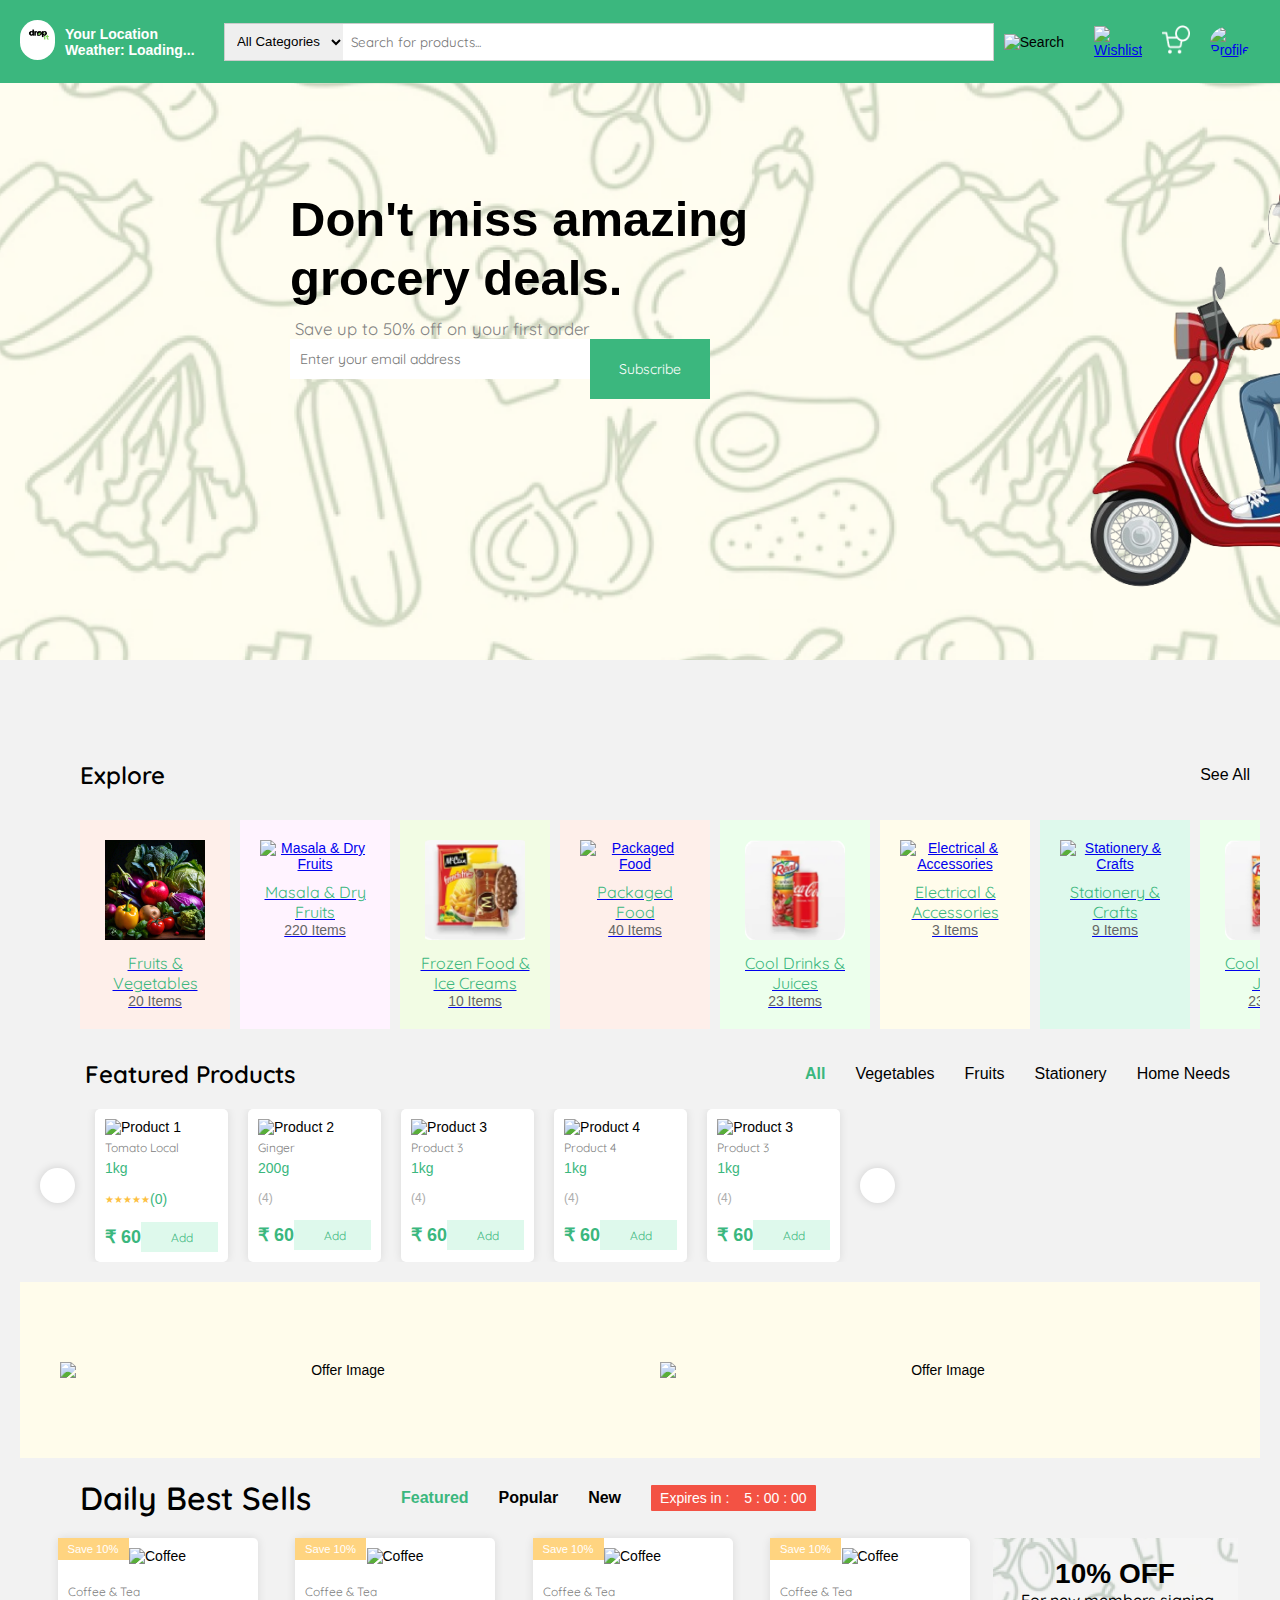
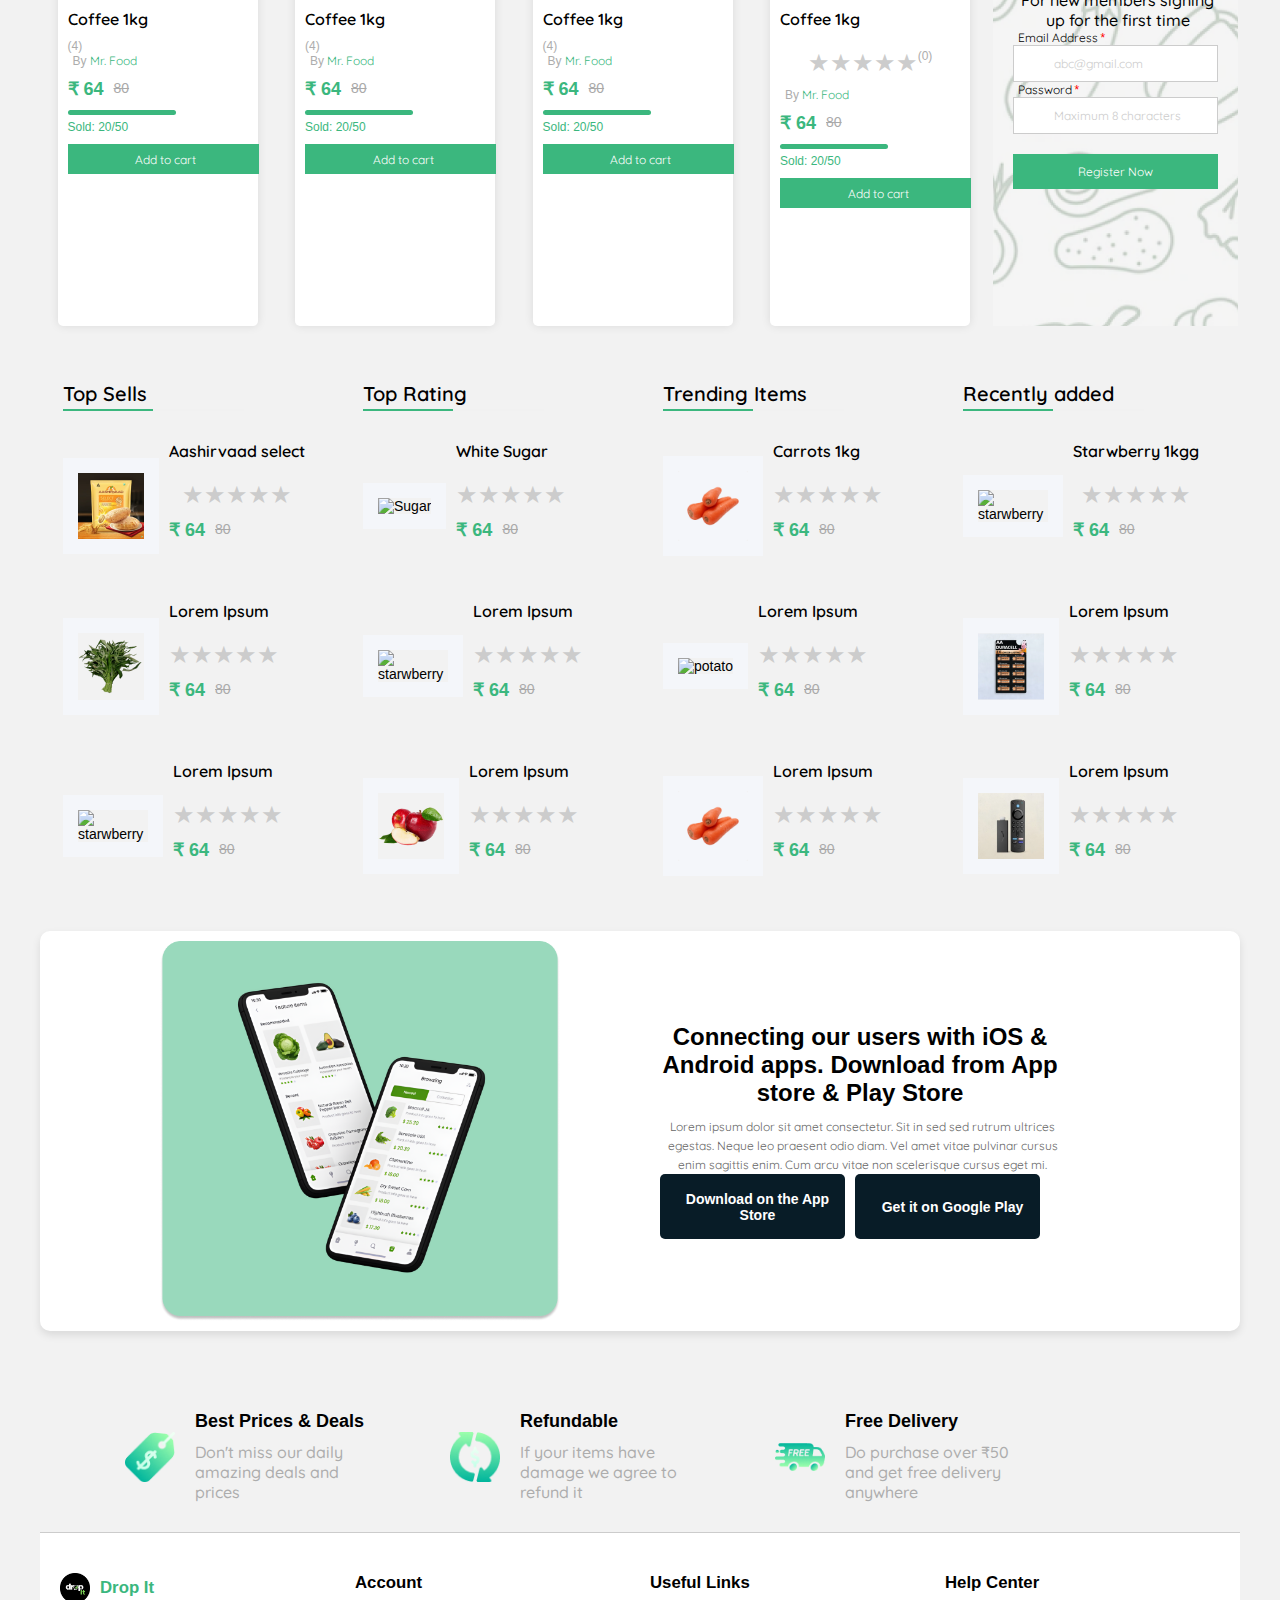
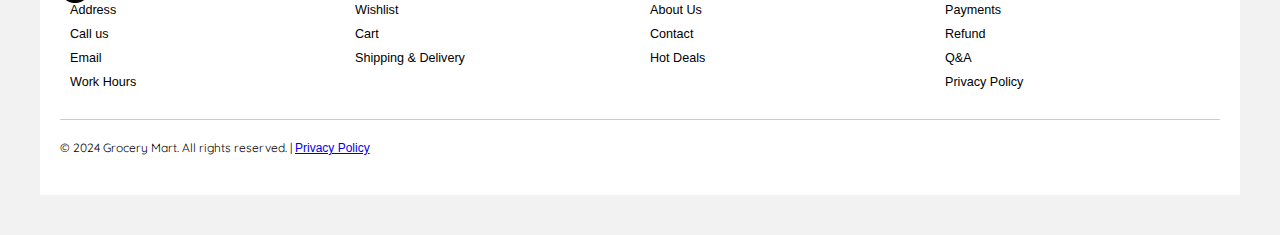
==== commit 87debb82: "Update index.html" ====
--- a/index.html
+++ b/index.html
@@ -110,7 +110,7 @@
                       </a>
                     </div>
                     <div class="category-item" style="background-color: #FFF3FF;">
-                      <a href="masala.html">
+                      <a href="frozen.html">
                         <img src="./assets/masala.png" alt="Masala & Dry Fruits">
                         <p>Masala & Dry Fruits</p>
                         <span>220 Items</span>
@@ -803,7 +803,7 @@
                     </div>
                 </div>
                 <div class="featurehp">
-                    <img src="assets/refundable.png" alt="Refund">
+                    <img src="assets/refundable.png"  alt="Refund">
                     <div>
                         <h3>Refundable</h3>
                         <p>If your items have damage we agree to refund it</p>
--- a/style.css
+++ b/style.css
@@ -1,99 +1,200 @@
+:root {
+  --primary-color: #3BB77E;
+  --secondary-color: #DEF9EC;
+  --font-main: "Quicksand", sans-serif;
+  --text-color: #000000;
+}
 
 body {
-    margin: 0;
-    font-family: "Quicksand", sans-serif;
-    box-sizing: border-box;
-
-  }
-
-  p {
-    font-family: "Quicksand", sans-serif;
-    color: white;
-    font-size: 12px;
-    margin-left: 5px;
-  }
-
-  input, button {
-    font-family: "Quicksand", sans-serif;
-  }
+  margin: 0;
+  font-family: var(--font-main);
+  box-sizing: border-box;
+}
+
+p {
+  font-family: var(--font-main);
+  color: white;
+  font-size: 12px;
+  margin-left: 5px;
+}
+
+input,
+button {
+  font-family: var(--font-main);
+}
+
+.header {
+  background-color: var(--primary-color);
+  padding: 20px;
+  display: flex;
+  align-items: center;
+  justify-content: space-between;
+  position: fixed;
+  top: 0;
+  left: 0;
+  width: 100%;
+  z-index: 1000;
+}
+
+/* Logo Styles */
+.logo {
+  display: flex;
+  align-items: center;
+  color: white;
+  font-weight: bold;
+}
+
+.logo img {
+  height: 40px;
+  margin-right: 10px;
+}
+
+/* Search Bar Container */
+.search-bar-container {
+  display: flex;
+  align-items: center;
+  width: 100%; /* Make it responsive */
+  max-width: 900px; /* Maximum width for larger screens */
+  margin: 0 20px;
+}
+
+/* Search Bar */
+.search-bar {
+  display: flex;
+  align-items: center;
+  flex: 1;
+  border: 1px solid #ccc; /* Optional: For better visibility of the search bar */
+}
+
+.search-bar select,
+.search-bar input {
+  height: 36px; /* Slightly reduce the height for a smaller look */
+  border: none;
+  padding: 0 8px; /* Reduce padding */
+}
+
+.search-bar select {
+  margin-right: -1px;
+  /* Slight overlap to connect input and select */
+}
+
+.search-bar input {
+  flex: 1;
+}
+
+.search-icon {
+  display: flex;
+  align-items: center;
+  justify-content: center;
+  padding-left: 10px; /* Adjust spacing if needed */
+}
+
+/* Icons */
+.icons {
+  display: flex;
+  align-items: center;
+}
+
+.icons img {
+  margin: 0 10px;
+  cursor: pointer;
+  height: 30px;
+  width: 28px;
+}
+
+.profile-icon img {
+  height: 40px;
+  width: 40px;
+  border-radius: 50%;
+  cursor: pointer;
+}
+
+/* Media Queries for Responsiveness */
+@media (max-width: 1024px) {
+  /* Adjust header padding and layout for tablets */
   .header {
-    background-color: #3BB77E;
-    padding: 20px;
-
-    display: flex;
-    align-items: center;
-    justify-content: space-between;
+    padding: 15px;
+    flex-wrap: wrap; /* Allow items to wrap onto new lines */
+  }
+
+  .search-bar-container {
+    max-width: 600px; /* Reduce width on tablets */
+    margin: 10px 0;
+  }
+
+  .icons img {
+    height: 28px;
+    width: 26px;
+  }
+}
+
+@media (max-width: 768px) {
+  /* Adjust header layout for mobile devices */
+  .header {
+    flex-direction: column; /* Stack elements vertically */
+    align-items: flex-start; /* Align items to the left */
+    padding: 10px;
   }
 
   .logo {
-    display: flex;
-    align-items: center;
-    color: white;
-    font-weight: bold;
-  }
-
-  .logo img {
-    height: 40px;
-    margin-right: 10px;
+    margin-bottom: 10px; /* Add spacing between elements */
   }
 
   .search-bar-container {
-    display: flex;
-    align-items: center;
-    width: 900px; /* Adjust this value to make the container smaller */
-    margin: 0 20px;
-  }
-
-  .search-bar {
-    display: flex;
-    align-items: center;
-    flex: 1;
-    border: 1px solid #ccc; /* Optional: For better visibility of the search bar */
+    width: 100%; /* Full width on mobile */
+    margin: 10px 0;
   }
 
   .search-bar select,
   .search-bar input {
-    height: 36px; /* Slightly reduce the height for a smaller look */
-    border: none;
-    padding: 0 8px; /* Reduce padding */
-  }
-
-  .search-bar select {
-    margin-right: -1px;
-    /* Slight overlap to connect input and select */
-  }
-
+    height: 30px; /* Further reduce height on smaller screens */
+  }
+
+  .icons {
+    margin-top: 10px; /* Add margin on top for spacing */
+  }
+
+  .icons img {
+    height: 24px;
+    width: 22px;
+    margin: 0 5px; /* Reduce space between icons */
+  }
+
+  .profile-icon img {
+    height: 35px;
+    width: 35px;
+  }
+}
+
+@media (max-width: 480px) {
+  /* Styles for very small screens */
+  .header {
+    padding: 5px;
+  }
+
+  .search-bar-container {
+    width: 100%;
+    margin: 5px 0;
+  }
+
+  .search-bar select,
   .search-bar input {
-    flex: 1;
-  }
-
-  .search-icon {
-    display: flex;
-    align-items: center;
-    justify-content: center;
-    padding-left: 10px; /* Adjust spacing if needed */
-  }
-
-  .icons {
-    display: flex;
-    align-items: center;
+    font-size: 14px; /* Smaller font size for inputs */
+    padding: 0 5px; /* Less padding */
   }
 
   .icons img {
-
-    margin: 0 10px;
-    cursor: pointer;
+    height: 20px;
+    width: 18px;
+    margin: 0 3px;
+  }
+
+  .profile-icon img {
     height: 30px;
-    width: 28px;
-  }
-
-  .profile-icon img {
-    height: 40px;
-    width: 40px;
-    border-radius: 50%;
-    cursor: pointer;
-
-  }
+    width: 30px;
+  }
+}
+
 
 
   #navbar {
@@ -266,38 +367,40 @@
   }
 
 
-  @media only screen and (max-width: 600px) {
-    #navbar {
-        padding: 10px 20px;
-    }
-    .navbar-item {
-        margin-left: 20px;
-    }
-    .navbar-item-left {
-        flex-grow: 0;
-    }
-    .search-container {
-        margin-left: 20px;
-    }
-    .search-container input {
-        width: 150px;
-    }
-    .navbar-right.navbar-item {
-        margin-right: 20px;
-    }
-  }
-
-
-  .explore-section {
-    padding: 20px;
-  }
-
-  .explore-header {
-    display: flex;
-    justify-content: space-between;
-    align-items: center;
-    margin-bottom: 20px;
-  }
+@media only screen and (max-width: 768px) {
+  .menu-icon {
+    display: block;
+    cursor: pointer;
+  }
+
+  .navbar {
+    display: none; /* Hide the full navbar on small screens */
+  }
+
+  .menu-icon.active + .navbar {
+    display: flex; /* Show the navbar when the icon is clicked */
+    flex-direction: column;
+    position: absolute;
+    top: 60px;
+    width: 100%;
+    background-color: var(--primary-color);
+  }
+}
+
+
+
+.explore-section {
+  padding: 20px;
+  margin-top: 80px; /* Add this line */
+}
+
+.explore-header {
+  display: flex;
+  justify-content: space-between;
+  align-items: center;
+  margin-bottom: 20px;
+}
+
 
   .explore-header p {
     font-size: 24px;
@@ -367,6 +470,21 @@
     font-size: 14px;
     color: #666;
   }
+.category-list {
+  overflow-x: auto;
+  scroll-behavior: smooth;
+  scrollbar-width: thin;
+}
+
+.category-list::-webkit-scrollbar {
+  height: 6px;
+}
+
+.category-list::-webkit-scrollbar-thumb {
+  background-color: var(--primary-color);
+  border-radius: 10px;
+}
+
 
   .featured-section, .daily-best-sells {
     padding: 20px;
@@ -1378,7 +1496,7 @@
         scroll-behavior: smooth;
     }
     .hero-section {
-        background-image: url('assets/independence\ @home.png');
+        background-image: url('assets/bg-home.png');
         background-color: #FFFCEB;
         margin-top: 60px;
         background-size: cover;
@@ -1389,7 +1507,7 @@
         position: relative;
         height: 600px; 
         width: 1685px;
-        top: 10;
+        
 
     }
 
@@ -1490,15 +1608,6 @@
     position: relative;
   }
 
-  .offer-banner {
-    position: relative;
-    background-image: url('assets/opening\ offer.png'); /* Add your background image here */
-    background-repeat: no-repeat;
-    background-size: contain; /* Adjust this to cover or any other value based on your preference */
-    background-position: fit; /* Adjust this to your preference */;
-    padding: 75px;
-    text-align: center; /* Center the text within the banner */
-  }
 
   .offer-title {
     display: inline-block;
@@ -1613,3 +1722,117 @@
   .star:hover ~ .star {
     color: #FFD700; /* Gold color for selected or hovered stars */
   }
+/* General Reset */
+* {
+  padding: 0;
+  margin: 0;
+  font-family: 'Poppins', sans-serif;
+  box-sizing: border-box;
+}
+
+body {
+  background-color: #f2f2f2;
+  min-height: 100vh;
+  font-size: 14px;
+}
+
+/* Cookie Consent Card Styling */
+.cookies-card {
+  position: fixed;
+  bottom: 2em;
+  right: 2em;
+  width: 350px;
+  background-image: url('assets/hero\ bg.png' ); /* Add background image */
+  background-size: cover; /* Ensure the image covers the entire card */
+  background-position: center; /* Center the image */
+  color: #000; /* Change font color to black */
+  padding: 1.5em;
+  border-radius: 10px;
+  box-shadow: 0 4px 10px rgba(0, 0, 0, 0.3);
+  transition: all 0.3s ease;
+  z-index: 1000;
+  opacity: 0;
+  transform: translateY(20px);
+  cursor: cursor; /* Change cursor to indicate draggable */
+}
+
+.cookies-card.show {
+  opacity: 1; /* Fully visible */
+  transform: translateY(0); /* Moves into view */
+}
+
+/* Rest of the styles remain unchanged */
+
+
+/* Close Button for the Card */
+.cookies-card .close-btn {
+  position: absolute;
+  top: 10px;
+  right: 10px;
+  background-color: transparent;
+  border: none;
+  color: #000; /* Change font color to black */
+  font-size: 1.2em;
+  cursor: pointer;
+  transition: color 1.9s ease;
+}
+
+/* Close Button Hover Effect */
+.cookies-card .close-btn:hover {
+  color: #ff6666; /* Changes color on hover */
+}
+
+/* Title Styling */
+.title {
+  font-size: 1.6em;
+  font-weight: bold;
+  margin-bottom: 0.5em;
+  letter-spacing: 0.4px;
+  color: #3BB77E; /* Change font color to #3BB77E */
+  text-align: center; /* Center the "We Use Cookies" heading */
+}
+
+/* Info Text Styling */
+.info {
+  line-height: 1.4em;
+  letter-spacing: 0.4px;
+  color: #000; /* Font color set to black */
+}
+
+
+/* Call to Action Button Styling */
+.cta {
+  border: none;
+  outline: none;
+  padding: 0.8em 1.5em; /* Corrected padding format */
+  background-color: #3BB77E;
+  color: #fff;
+  font-size: 1.1em;
+  font-weight: bold;
+  cursor: pointer;
+  transition: background-color 0.3s ease; /* Corrected property name */
+}
+
+.cta:hover {
+  background-color: #228B22;
+}
+
+/* Link Styling */
+.a {
+  text-decoration: none;
+  border-bottom: 1px solid; /* Corrected border syntax */
+  padding-bottom: 4px;
+  transition: color 0.4s ease; /* Added transition effect */
+  color: #000; /* Change link color to black */
+}
+
+.a:hover {
+  color: #3BB77E;
+}
+
+/* Settings Link Styling */
+.a.settings {
+  color: #000;  /* Change settings link color to black */
+  border-bottom: none;
+  margin-left: 1em;
+}
